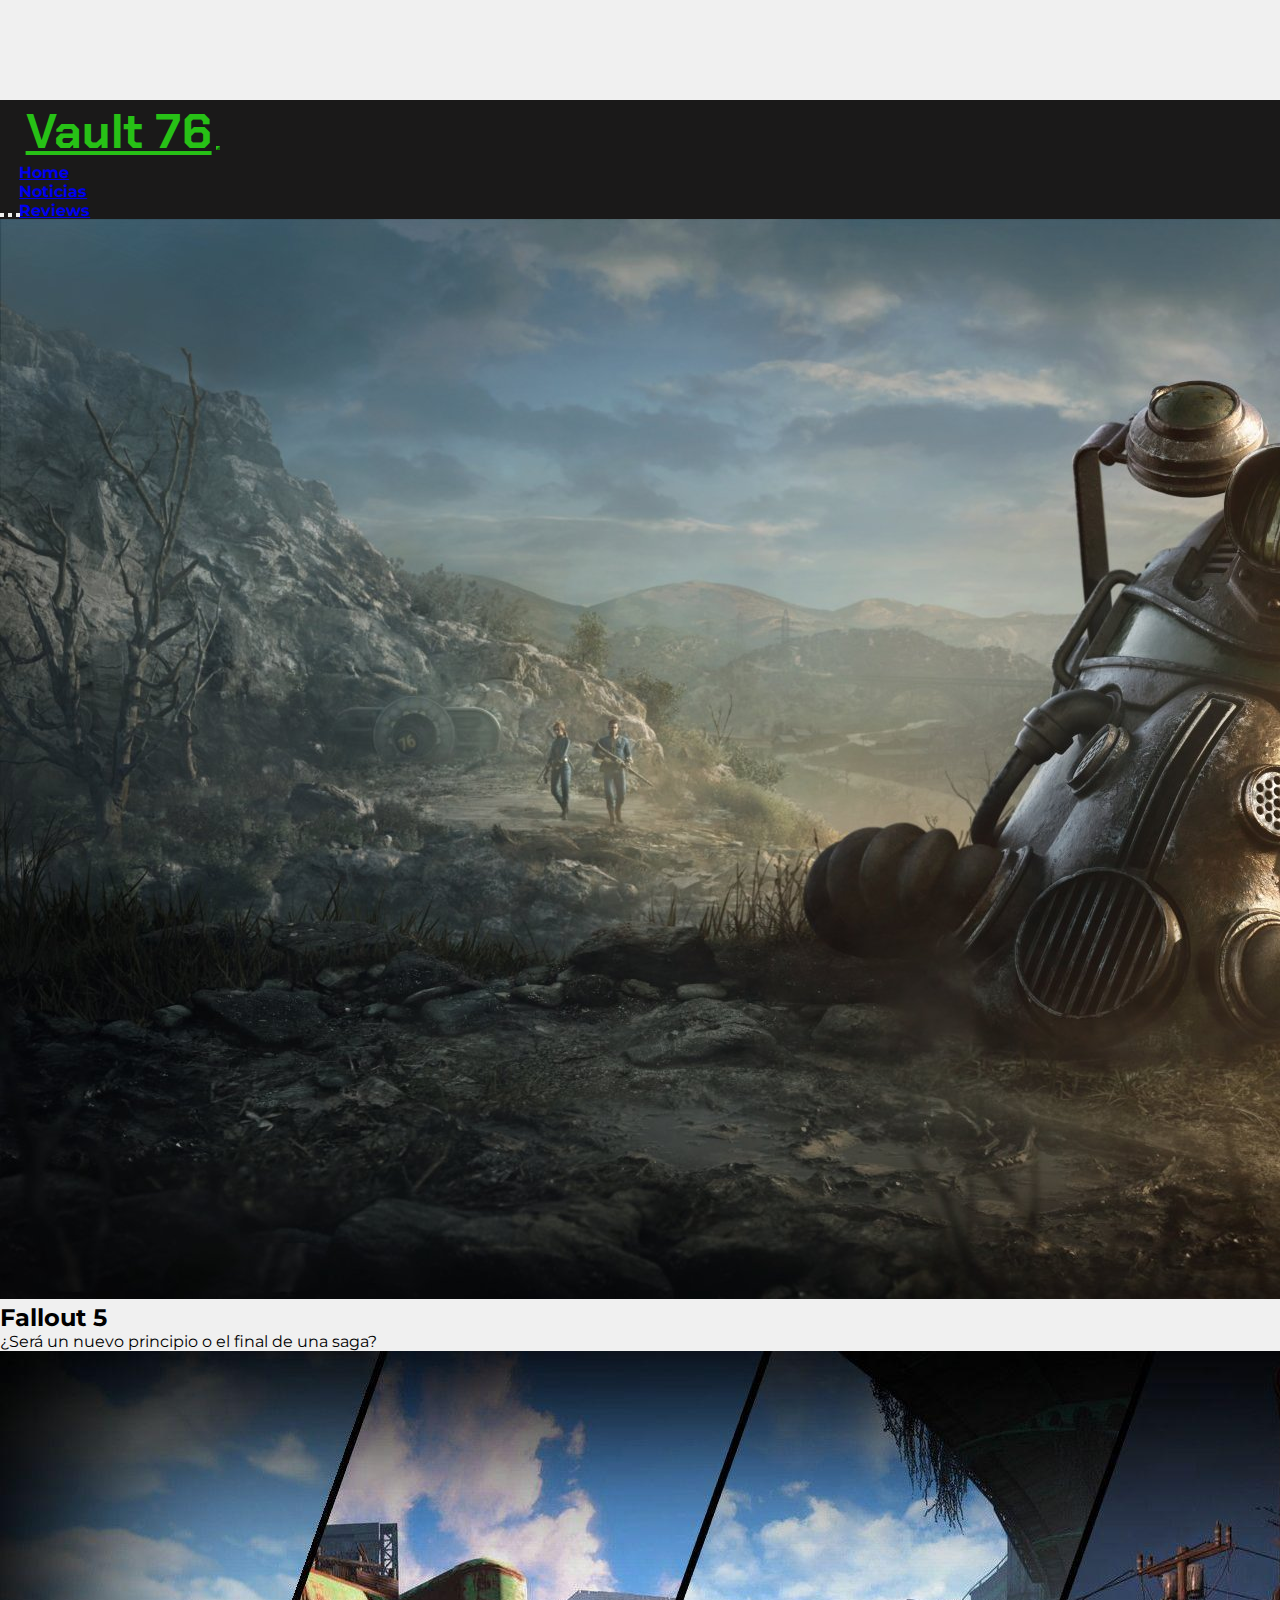
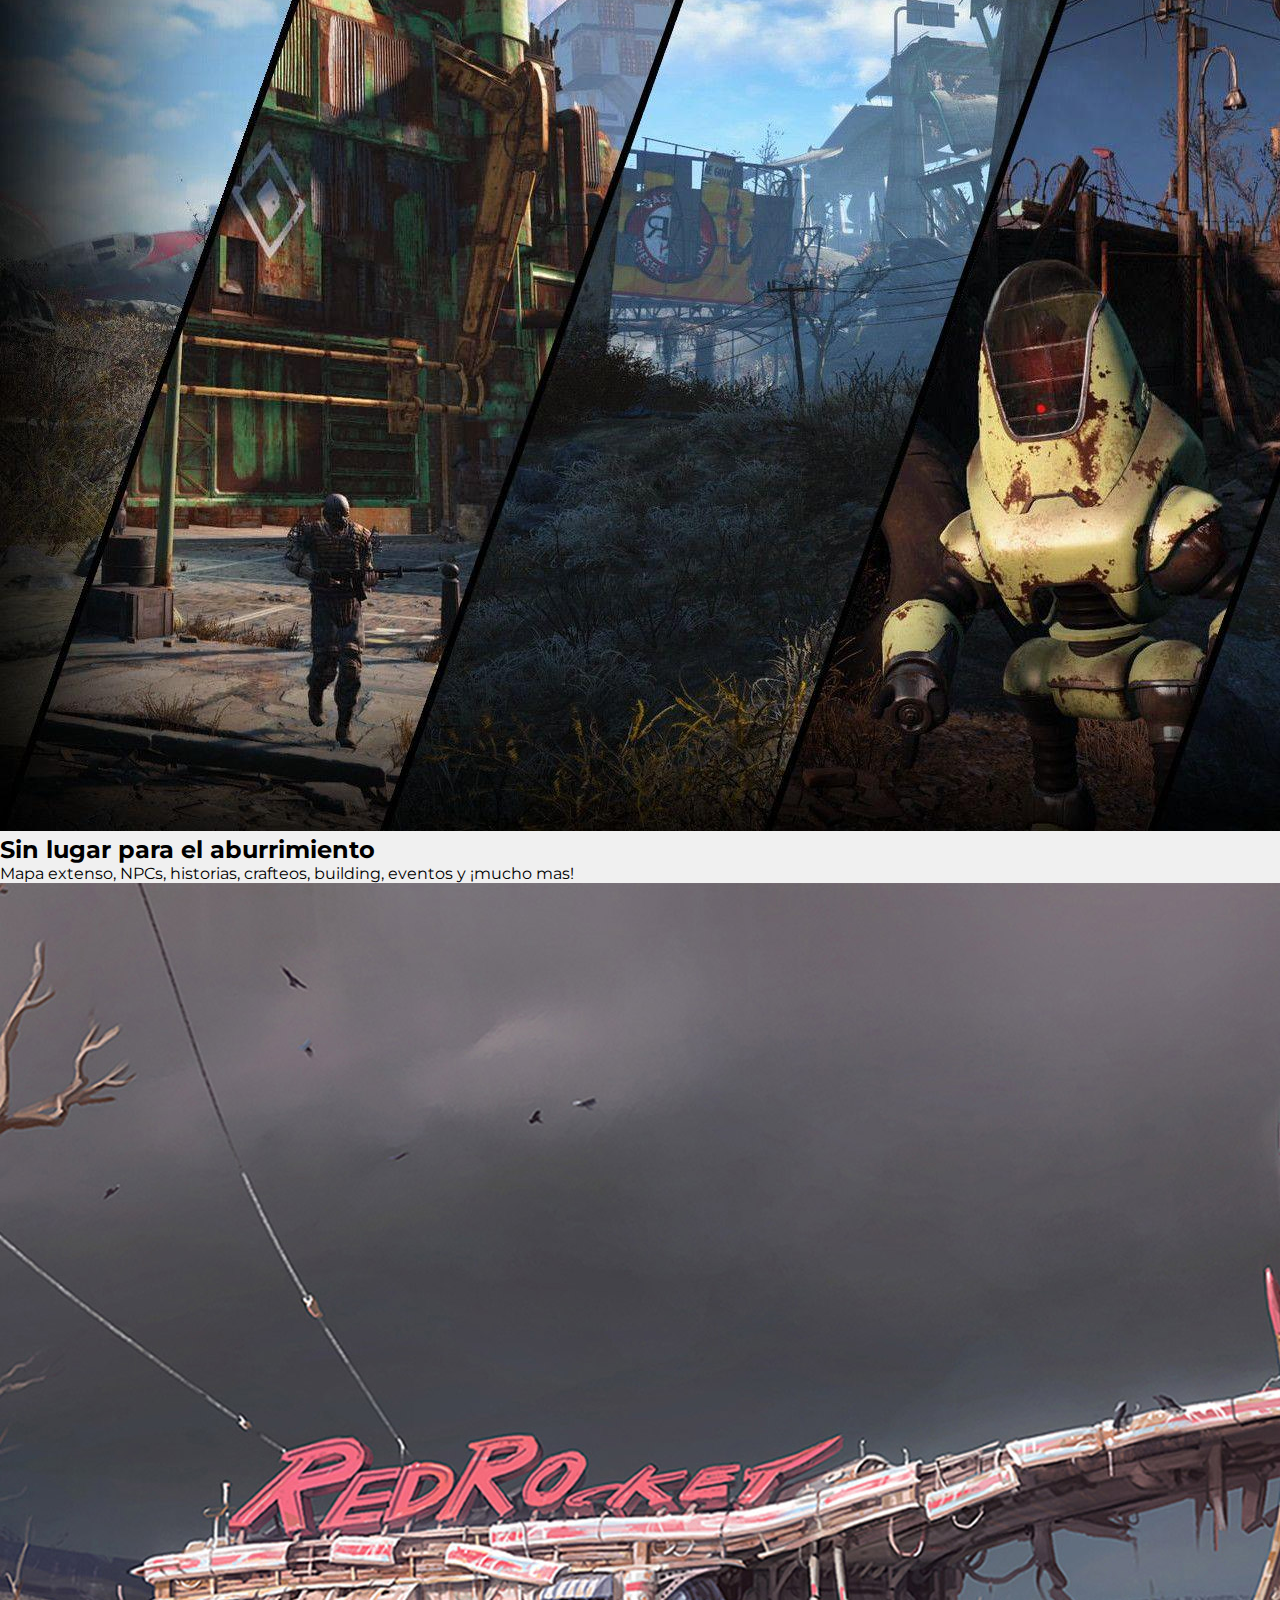
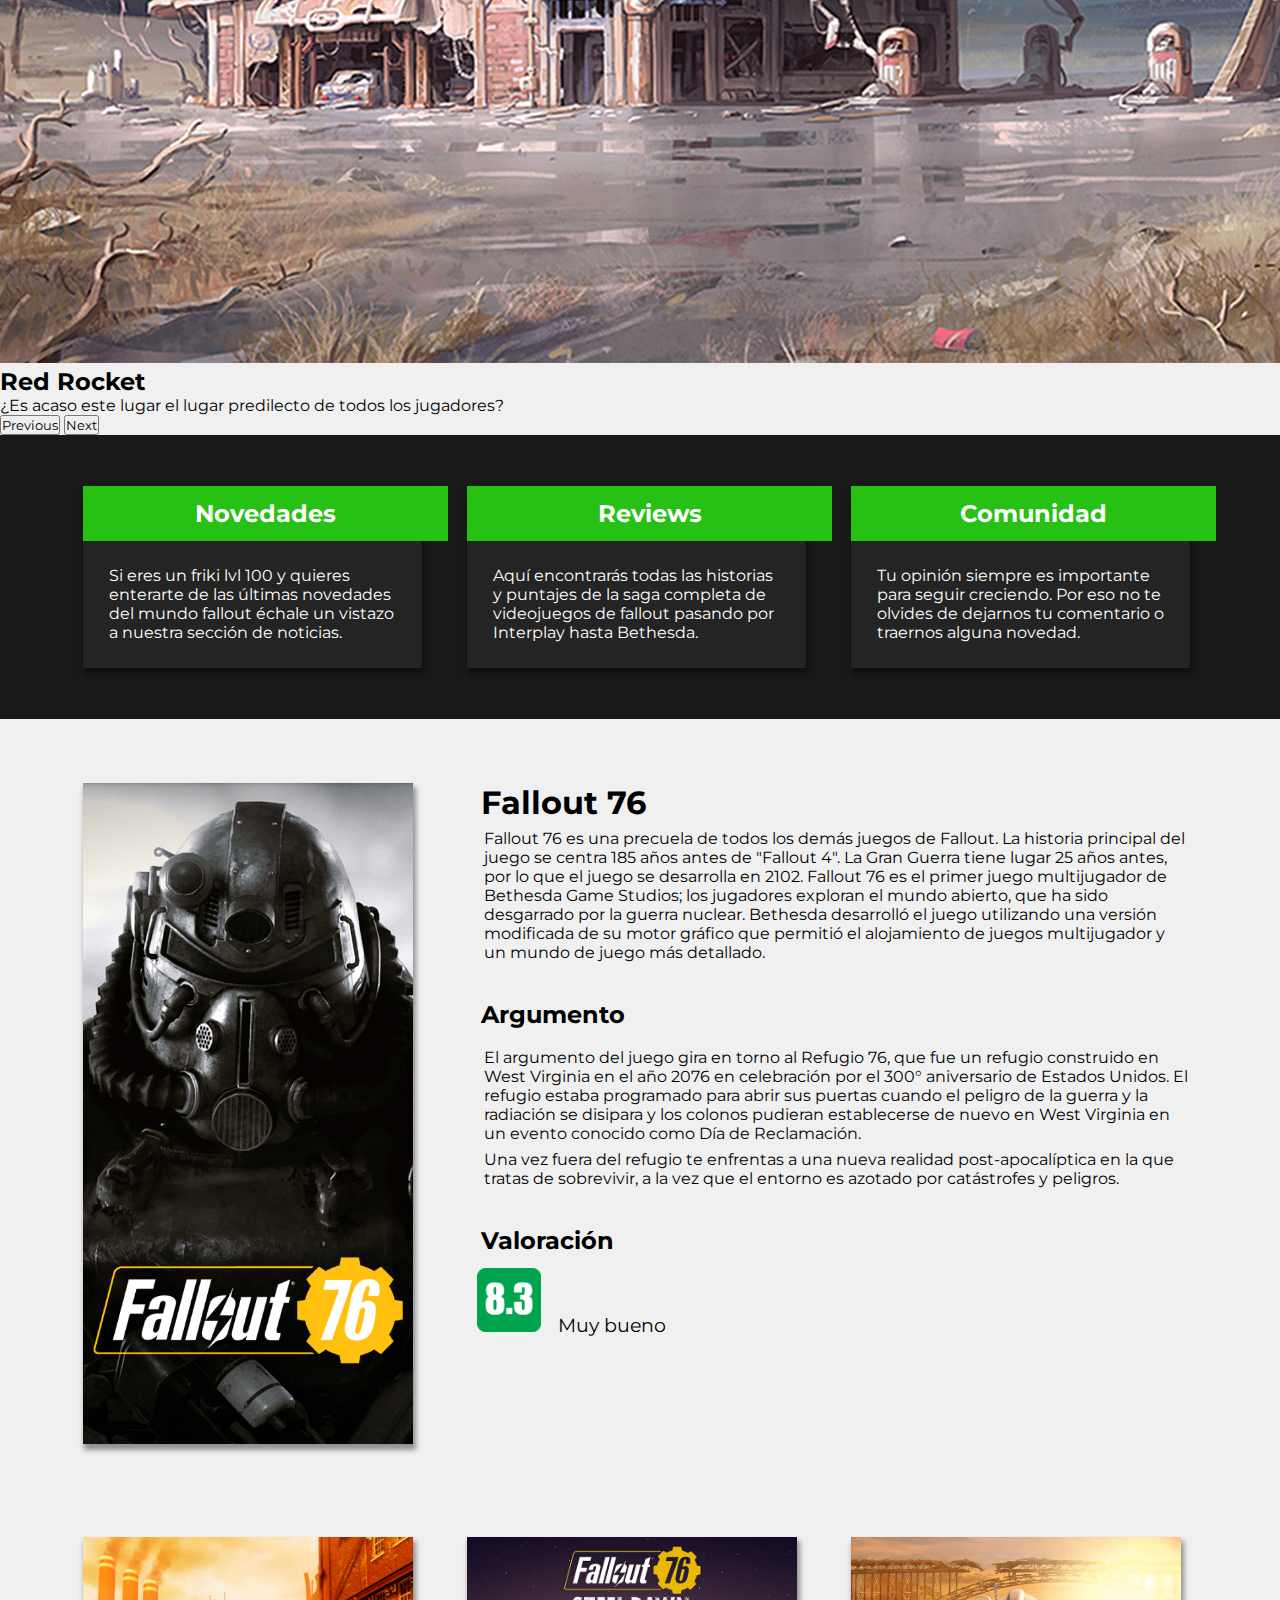
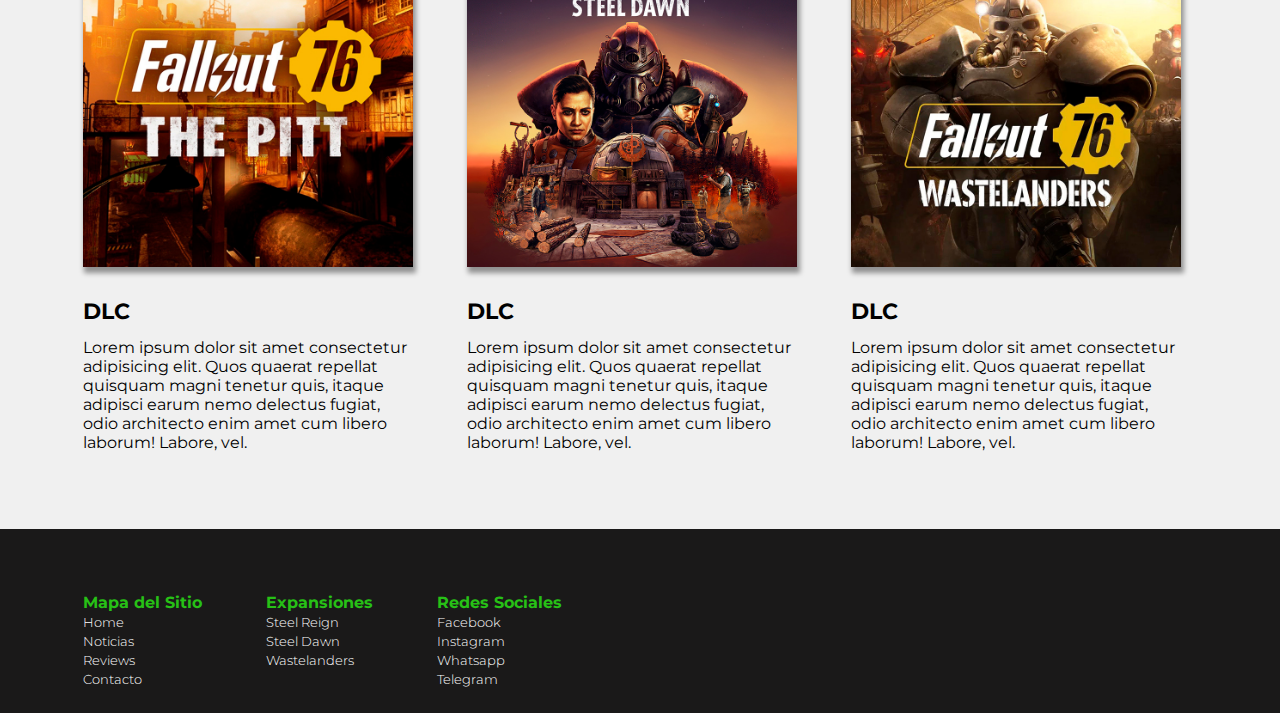
==== index.html @ ebe2f2c0 "Modificacion de hoja de estilos de CSS por SASS" ====
<!DOCTYPE html>
<html lang="en">

<head>
    <meta charset="UTF-8">
    <meta http-equiv="X-UA-Compatible" content="IE=edge">
    <meta name="viewport" content="width=device-width, initial-scale=1.0">
    <!-- Bootstrap -->
    <link href="https://cdn.jsdelivr.net/npm/bootstrap@5.1.3/dist/css/bootstrap.min.css" rel="stylesheet"
        integrity="sha384-1BmE4kWBq78iYhFldvKuhfTAU6auU8tT94WrHftjDbrCEXSU1oBoqyl2QvZ6jIW3" crossorigin="anonymous">
    <!-- Estilos -->
    <link rel="stylesheet" href="css/styles.css">
    <title>Vault 76</title>
</head>

<body>

    <header>

        <!----------------------------------- NAVBAR -------------------------------------->

        <nav class="navbar navbar-expand-lg navbar-light negro fixed-top">
            <div class="container-fluid negro">
                <a class="navbar-brand logo" href="#">Vault 76</a>
                <button class="navbar-toggler boton-hamburguesa" type="button" data-bs-toggle="collapse"
                    data-bs-target="#navbarSupportedContent" aria-controls="navbarSupportedContent"
                    aria-expanded="false" aria-label="Toggle navigation">
                    <span class="navbar-toggler-icon icono-hamburguesa"></span>
                </button>

                <div class="collapse navbar-collapse mb-lg-3 mt-lg-3 justify-content-end " id="navbarSupportedContent">

                    <ul class="navbar-nav mb-2 mb-lg-0 navbar-top">
                        <li class="nav-item">
                            <a class="nav-link active text-white" aria-current="page" href="#">Home</a>
                        </li>
                        <li class="nav-item">
                            <a class="nav-link text-white" href="secciones/noticias.html">Noticias</a>
                        </li>
                        <li class="nav-item">
                            <a class="nav-link text-white" href="secciones/reviews.html">Reviews</a>
                        </li>
                        <li class="nav-item dropdown">
                            <a class="nav-link dropdown-toggle text-white" href="#" id="navbarDropdownMenuLink" role="button" data-bs-toggle="dropdown" aria-expanded="false">
                              Expansiones
                            </a>
                            <ul class="dropdown-menu menu-desplegable navbar-desplegable" aria-labelledby="navbarDropdownMenuLink">
                              <li><a class="dropdown-item" href="secciones/steel-reign.html">Steel Reign</a></li>
                              <li><a class="dropdown-item" href="#">Steel Dawn</a></li>
                              <li><a class="dropdown-item" href="#">Wastelanders</a></li>
                            </ul>
                          </li>
                        <li class="nav-item">
                            <a class="nav-link text-white" href="secciones/contacto.html">Contacto</a>
                        </li>
                    </ul>
                </div>
            </div>

        </nav>

        <!----------------------------------- CAROUSEL -------------------------------------->

        <div id="carouselExampleCaptions" class="carousel slide" data-bs-ride="carousel">
            <div class="carousel-indicators">
                <button type="button" data-bs-target="#carouselExampleCaptions" data-bs-slide-to="0" class="active"
                    aria-current="true" aria-label="Slide 1"></button>
                <button type="button" data-bs-target="#carouselExampleCaptions" data-bs-slide-to="1"
                    aria-label="Slide 2"></button>
                <button type="button" data-bs-target="#carouselExampleCaptions" data-bs-slide-to="2"
                    aria-label="Slide 3"></button>
            </div>
            <div class="carousel-inner">
                <div class="carousel-item active">
                    <img src="imagenes/carousel/fallout.jpg" class="d-block w-100" alt="Casco tirado en el yermo">
                    <div class="carousel-caption d-none d-md-block">
                        <h2>Fallout 5</h2>
                        <p>¿Será un nuevo principio o el final de una saga?</p>
                    </div>
                </div>
                <div class="carousel-item">
                    <img src="imagenes/carousel/fallout2.jpg" class="d-block w-100" alt="Collage de varias imagenes">
                    <div class="carousel-caption d-none d-md-block">
                        <h2>Sin lugar para el aburrimiento</h2>
                        <p>Mapa extenso, NPCs, historias, crafteos, building, eventos y ¡mucho mas!</p>
                    </div>
                </div>
                <div class="carousel-item">
                    <img src="imagenes/carousel/fallout3.jpg" class="d-block w-100" alt="Imagen de la estación Red Rocket">
                    <div class="carousel-caption d-none d-md-block">
                        <h2>Red Rocket</h2>
                        <p>¿Es acaso este lugar el lugar predilecto de todos los jugadores?</p>
                    </div>
                </div>
            </div>
            <button class="carousel-control-prev" type="button" data-bs-target="#carouselExampleCaptions"
                data-bs-slide="prev">
                <span class="carousel-control-prev-icon" aria-hidden="true"></span>
                <span class="visually-hidden">Previous</span>
            </button>
            <button class="carousel-control-next" type="button" data-bs-target="#carouselExampleCaptions"
                data-bs-slide="next">
                <span class="carousel-control-next-icon" aria-hidden="true"></span>
                <span class="visually-hidden">Next</span>
            </button>
        </div>


    </header>



    <main>

        <section class="pastillas">

            <div>
                <h2>Novedades</h2>
                <P>
                    Si eres un friki lvl 100 y quieres enterarte de las últimas novedades del mundo fallout échale un vistazo a nuestra sección de noticias.
                </P>
            </div>
            <div>
                <h2>Reviews</h2>
                <P>
                    Aquí encontrarás todas las historias y puntajes de la saga completa de videojuegos de fallout pasando por Interplay hasta Bethesda.
                </P>
            </div>
            <div>
                <h2>Comunidad</h2>
                <P>
                    Tu opinión siempre es importante para seguir creciendo. Por eso no te olvides de dejarnos tu comentario o traernos alguna novedad.
                </P>
            </div>
            

        </section>

        <section class="descripcion">

            <div>
                <img src="imagenes/index-main/fallout 76.jpg" alt="">
            </div>

            <div>

                <h1>Fallout 76</h1>

                <p>
                    Fallout 76 es una precuela de todos los demás juegos de Fallout. La historia principal del juego se centra 185 años antes de "Fallout 4". La Gran Guerra tiene lugar 25 años antes, por lo que el juego se desarrolla en 2102. Fallout 76 es el primer juego multijugador de Bethesda Game Studios; los jugadores exploran el mundo abierto, que ha sido desgarrado por la guerra nuclear. Bethesda desarrolló el juego utilizando una versión modificada de su motor gráfico que permitió el alojamiento de juegos multijugador y un mundo de juego más detallado.
                </p>

                <h2>Argumento</h2>

                <p>
                    El argumento del juego gira en torno al Refugio 76, que fue un refugio construido en West Virginia en el año 2076 en celebración por el 300° aniversario de Estados Unidos. El refugio estaba programado para abrir sus puertas cuando el peligro de la guerra y la radiación se disipara y los colonos pudieran establecerse de nuevo en West Virginia en un evento conocido como Día de Reclamación.
                  
                </p>

                <p>
                    Una vez fuera del refugio te enfrentas a una nueva realidad post-apocalíptica en la que tratas de sobrevivir, a la vez que el entorno es azotado por catástrofes y peligros.
                </p>

                <h2>Valoración</h2>
                
                <img id="valoracion" src="imagenes/valoraciones/valoracion-fallout76.png" alt=""> 
                <span class="valoracion-txt">Muy bueno</span>
            </div>
            
        </section>

        <section class="grid">

            <div>

                <img src="imagenes/index-main/dlcs/the-pitt.jpg" alt="">

                <h2>DLC</h2>

                <p>
                    Lorem ipsum dolor sit amet consectetur adipisicing elit. Quos quaerat repellat quisquam magni tenetur quis, itaque adipisci earum nemo delectus fugiat, odio architecto enim amet cum libero laborum! Labore, vel.
                </p>

            </div>

            <div>

                <img src="imagenes/index-main/dlcs/steel-dawn.jpg" alt="">
                
                <h2>DLC</h2>

                <p>
                    Lorem ipsum dolor sit amet consectetur adipisicing elit. Quos quaerat repellat quisquam magni tenetur quis, itaque adipisci earum nemo delectus fugiat, odio architecto enim amet cum libero laborum! Labore, vel.
                </p>

            </div>

            <div>

                <img src="imagenes/index-main//dlcs/wastelanders.jpg" alt="">
                
                <h2>DLC</h2>

                <p>
                    Lorem ipsum dolor sit amet consectetur adipisicing elit. Quos quaerat repellat quisquam magni tenetur quis, itaque adipisci earum nemo delectus fugiat, odio architecto enim amet cum libero laborum! Labore, vel.
                </p>

            </div>

        </section>

    </main>

    <footer>

        <section class="mapaDelSitio">
            <h2>Mapa del Sitio</h2>
            <ul>
                <li>
                    <a href="#">Home</a>
                </li>
                <li>
                    <a href="secciones/noticias.html">Noticias</a>
                </li>
                <li>
                    <a href="secciones/reviews.html">Reviews</a>
                </li>
                <li>
                    <a href="secciones/contacto.html">Contacto</a>
                </li>
            </ul>
        </section>

        <section class="expansiones_footer">

            <h2>
                Expansiones
            </h2>
            
            <ul>
                <li>
                    <a href="secciones/steel-reign.html">Steel Reign</a>
                </li>
                <li>
                    <a href="secciones/steel-dawn.html">Steel Dawn</a>
                </li>
                <li>
                    <a href="secciones/wastelanders.html">Wastelanders</a>
                </li>
            </ul>
        </section>


        <section class="redesSociales">
            <h2>Redes Sociales</h2>
            <ul>
                <li>
                    <a href="https://www.facebook.com">Facebook</a>
                </li>
                <li>
                    <a href="https://www.instagram.com">Instagram</a>
                </li>
                <li>
                    <a href="https://web.whatsapp.com/">Whatsapp</a>
                </li>
                <li>
                    <a href="https://web.telegram.org/">Telegram</a>
                </li>
            </ul>
        </section>

    </footer>

    <!-- Bundle - Bootstrap -->

    <script src="https://cdn.jsdelivr.net/npm/bootstrap@5.1.3/dist/js/bootstrap.bundle.min.js"
        integrity="sha384-ka7Sk0Gln4gmtz2MlQnikT1wXgYsOg+OMhuP+IlRH9sENBO0LRn5q+8nbTov4+1p" crossorigin="anonymous">
    </script>

</body>

</html>
---- css/styles.css ----
/****************************************** VARIABLES ******************************************/ /**************************************** TIPOGRAFIA ****************************************/
@import url("https://fonts.googleapis.com/css2?family=Chakra+Petch:wght@300;400;500;600;700&family=Montserrat:ital,wght@0,100;0,200;0,300;0,400;0,500;0,600;0,700;1,100;1,200;1,300;1,400;1,500&display=swap");
/**************************************** AJUSTES GENERALES ****************************************/
* {
  margin: 0;
  padding: 0;
  font-family: "Montserrat", sans-serif;
}

body {
  background-color: rgb(240, 240, 240);
}

.negro {
  background-color: rgb(26, 25, 25);
}

/********************************************* NAV BAR *********************************************/
.navbar {
  height: 100px;
}

header {
  margin-top: 100px;
}

.navbar-top {
  margin-right: 3vw;
}
.navbar-top a {
  margin-left: 1.5vw;
  font-weight: bold;
}
.navbar-top a:hover {
  color: #27c116 !important;
  border-bottom: 1px solid white;
}

.navbar-desplegable {
  background-color: rgb(26, 25, 25);
  border: none;
}
@media (min-width: 769px) {
  .navbar-desplegable {
    margin-left: 1.5vw;
    padding-right: 3vw;
  }
}
.navbar-desplegable a {
  color: white;
}
.navbar-desplegable a:hover {
  background-color: rgb(26, 25, 25);
}

/********************************************** LOGO **********************************************/
.logo {
  font-size: 3rem;
  color: #27c116 !important;
  font-family: "Chakra Petch", sans-serif;
  font-weight: bold;
  margin-left: 2vw;
}
@media (max-width: 768px) {
  .logo {
    margin-left: 0;
  }
}
@media (min-width: 769px) {
  .logo {
    margin-left: 2vw;
  }
}

/**************************************** MENU HAMBURGUESA ****************************************/
.boton-hamburguesa {
  border-color: #27c116 !important;
}
.boton-hamburguesa:focus {
  box-shadow: none;
  border-color: #27c116;
}

.icono-hamburguesa {
  background-image: url(../imagenes/iconos/drawer.svg) !important;
}

/********************************************* BANNER *********************************************/
.banner img {
  width: 100%;
}
@media (max-width: 768px) {
  .banner img {
    height: 100%;
  }
}

/******************************************* ENCABEZADOS *******************************************/
.titulo {
  display: flex;
  color: rgb(58, 56, 56);
  padding-top: 5vh;
  padding-bottom: 1vw;
}
@media (max-width: 768px) {
  .titulo {
    justify-content: center;
    border-bottom: 1px solid rgb(58, 56, 56);
    margin: 10vw 7vw 5vw 6.5vw;
  }
}
@media (min-width: 769px) {
  .titulo {
    border-bottom: 2px solid rgb(58, 56, 56);
    margin: 5vw 7vw 0 6.5vw;
  }
}

/****************************************** PASTILLAS ******************************************/
.pastillas {
  display: grid;
  background-color: rgb(26, 25, 25);
}
@media (max-width: 768px) {
  .pastillas {
    grid-template-columns: 1fr;
    grid-template-rows: 1fr;
    padding-bottom: 5vw;
    padding-top: 5vw;
  }
}
@media (min-width: 769px) {
  .pastillas {
    grid-template-columns: 1fr 1fr 1fr;
    grid-template-rows: 1fr;
    padding: 0 5vw;
  }
}
@media (max-width: 768px) {
  .pastillas div {
    margin: 4vw 7vw 4vw 7vw;
  }
}
@media (min-width: 769px) {
  .pastillas div {
    margin: 4vw 2vw 4vw 1.5vw;
    box-shadow: 2px 5px 5px 1px rgba(0, 0, 0, 0.4);
  }
}
.pastillas div h2 {
  background-color: #27c116;
  width: 100%;
  text-align: center;
  color: white;
  padding: 1vw;
  margin: 0;
}
.pastillas div p {
  background-color: rgb(37, 36, 36);
  color: white;
  margin: 0;
}
@media (max-width: 768px) {
  .pastillas div p {
    padding: 4vw 7vw;
  }
}
@media (min-width: 769px) {
  .pastillas div p {
    padding: 2vw;
  }
}

/******************************************* DESCRIPCION *******************************************/
.descripcion {
  display: flex;
}
@media (max-width: 768px) {
  .descripcion {
    flex-direction: column;
    margin: 5vw 7vw 10vw 7vw;
  }
  .descripcion img {
    width: 100%;
    box-shadow: 2px 5px 5px 1px rgba(0, 0, 0, 0.4);
  }
  .descripcion p {
    padding-top: 0.5vw;
    margin: 0;
  }
  .descripcion h1 {
    padding-top: 5vw;
    margin: 5vw 0;
    text-align: center;
    font-weight: bold;
  }
  .descripcion h2 {
    font-size: 1.5rem;
    margin-top: 5vw;
    margin-bottom: 5vw;
  }
}
@media (min-width: 769px) {
  .descripcion {
    flex-direction: row;
    margin: 5vw 7vw 7vw 6.5vw;
  }
  .descripcion img {
    width: 25.8vw;
    box-shadow: 2px 5px 5px 1px rgba(0, 0, 0, 0.4);
  }
  .descripcion p {
    padding-top: 0.5vw;
    padding-left: 5.5vw;
  }
  .descripcion h1 {
    padding-left: 5.3vw;
  }
  .descripcion h2 {
    padding-left: 5.3vw;
    font-size: 1.5rem;
    margin-top: 3vw;
    margin-bottom: 1vw;
  }
}

/******************************************* VALORACIONES *******************************************/
#valoracion {
  box-shadow: none;
}
@media (max-width: 768px) {
  #valoracion {
    padding-top: 0.5vw;
    width: 10vw;
  }
}
@media (min-width: 769px) {
  #valoracion {
    width: 5vw;
    margin-left: 5vw;
  }
}

.valoracion-txt {
  margin-left: 1vw;
  font-size: 1.2rem;
}

/****************************************** GRILLAS ******************************************/
.grid {
  display: grid;
  grid-auto-rows: auto;
}
@media (max-width: 768px) {
  .grid {
    grid-template-columns: 1fr;
    margin: 0 5.5vw;
  }
  .grid img {
    width: 25.8vw;
  }
  .grid p {
    width: 25.8vw;
  }
  .grid div img {
    width: 100%;
    margin: 5vw 0;
    box-shadow: 2px 5px 5px 1px rgba(0, 0, 0, 0.4);
  }
  .grid div h2 {
    font-weight: bold;
    margin: 5vw 0;
  }
  .grid div h3 {
    margin: 8vw 0 3vw 0;
    font-size: 0.8rem;
    font-weight: bold;
  }
  .grid div h3 span {
    font-weight: normal;
    margin-left: 0.4vw;
  }
  .grid div p {
    width: 100%;
    margin-bottom: 5vw;
  }
}
@media (min-width: 769px) {
  .grid {
    grid-template-columns: 1fr 1fr 1fr;
    padding: 0 5vw;
    margin-top: 5vw;
  }
  .grid div {
    margin: 0 2vw 0 1.5vw;
  }
  .grid div img {
    box-shadow: 2px 5px 5px 1px rgba(0, 0, 0, 0.4);
    transition: all 1s;
    width: 25.8vw;
  }
  .grid div img:hover {
    transform: scale(1.1, 1.1);
  }
  .grid div h2 {
    margin-top: 2vw;
    font-size: 1.4rem;
    font-weight: bold;
    padding-right: 3.1vw;
  }
  .grid div h3 {
    margin-top: 1vw;
    font-size: 0.8rem;
    font-weight: bold;
  }
  .grid div h3 span {
    font-weight: normal;
    margin-left: 0.4vw;
  }
  .grid div p {
    padding: 1vw 0;
    width: 25.8vw;
  }
}

/**************************************** SECCION - EXPANSIONES ****************************************/
.steel-reign-1, .steel-reign-2, .steel-reign-3,
.steel-dawn-1, .steel-dawn-2, .steel-dawn-3,
.wastelanders-1, .wastelanders-2, .wastelanders-3 {
  display: flex;
  flex-direction: column;
  justify-content: center;
  background-size: cover;
  width: 100%;
  height: 40vw;
}
@media (max-width: 768px) {
  .steel-reign-1 h2, .steel-reign-2 h2, .steel-reign-3 h2,
.steel-dawn-1 h2, .steel-dawn-2 h2, .steel-dawn-3 h2,
.wastelanders-1 h2, .wastelanders-2 h2, .wastelanders-3 h2 {
    padding: 3vw 7vw 3vw 6.5vw;
    margin-bottom: 0;
    font-size: 1rem;
    font-weight: bold;
    box-shadow: none;
    color: white;
  }
  .steel-reign-1 p, .steel-reign-2 p, .steel-reign-3 p,
.steel-dawn-1 p, .steel-dawn-2 p, .steel-dawn-3 p,
.wastelanders-1 p, .wastelanders-2 p, .wastelanders-3 p {
    font-weight: bold;
    padding: 2vw 7vw 5vw 6.5vw;
    margin-bottom: 0;
    font-size: 0.7rem;
    color: white;
  }
}
@media (min-width: 769px) {
  .steel-reign-1 h2, .steel-reign-2 h2, .steel-reign-3 h2,
.steel-dawn-1 h2, .steel-dawn-2 h2, .steel-dawn-3 h2,
.wastelanders-1 h2, .wastelanders-2 h2, .wastelanders-3 h2 {
    background-color: #27c116;
    padding: 1vw 2vw;
    margin: 0;
    font-size: 1.5rem;
    box-shadow: 2px 5px 5px 1px rgba(0, 0, 0, 0.4);
    width: 35vw;
    color: white;
    align-self: flex-end;
    margin-right: 7vw;
  }
  .steel-reign-1 p, .steel-reign-2 p, .steel-reign-3 p,
.steel-dawn-1 p, .steel-dawn-2 p, .steel-dawn-3 p,
.wastelanders-1 p, .wastelanders-2 p, .wastelanders-3 p {
    padding: 2vw;
    background-color: rgb(37, 36, 36);
    box-shadow: 2px 5px 5px 1px rgba(0, 0, 0, 0.4);
    width: 35vw;
    color: white;
    align-self: flex-end;
    margin-right: 7vw;
  }
}

@media (min-width: 769px) {
  .steel-reign-2 h2, .steel-reign-2 p, .steel-dawn-2 h2, .steel-dawn-2 p, .wastelanders-2 h2, .wastelanders-2 p {
    align-self: flex-start;
    margin-left: 7vw;
  }
}

/**************************************** IMAGENES ****************************************/
/* STEEL REIGN */
.steel-reign-1 {
  background-image: url(../imagenes/expansiones/steel-reign/banner1.jpg);
}

.steel-reign-2 {
  background-image: url(../imagenes/expansiones/steel-reign/banner2.jpg);
}

.steel-reign-3 {
  background-image: url(../imagenes/expansiones/steel-reign/banner3.jpg);
}

/* STEEL DAWN */
.steel-dawn-1 {
  background-image: url(../imagenes/expansiones/steel-dawn/banner1.jpg);
  height: 50vw;
}

.steel-dawn-2 {
  background-image: url(../imagenes/expansiones/steel-dawn/banner2.jpg);
  height: 50vw;
}

.steel-dawn-3 {
  background-image: url(../imagenes/expansiones/steel-dawn/banner3.jpg);
  height: 50vw;
}

/* WASTELANDERS */
.wastelanders-1 {
  background-image: url(../imagenes/expansiones/wastelanders/banner1.jpg);
}

.wastelanders-2 {
  background-image: url(../imagenes/expansiones/wastelanders/banner2.jpg);
}

.wastelanders-3 {
  background-image: url(../imagenes/expansiones/wastelanders/banner3.jpg);
}

/************************************** DESCRIPCION - DLC **************************************/
.descripcion-dlc {
  display: flex;
  flex-wrap: wrap;
  color: white;
  background-color: rgb(26, 25, 25);
}
@media (max-width: 768px) {
  .descripcion-dlc {
    padding: 10vw 7vw 3vw 6.5vw;
  }
}
@media (min-width: 769px) {
  .descripcion-dlc {
    padding: 3vw 7vw 3vw 6.5vw;
  }
}
.descripcion-dlc h1 {
  width: 100vw;
  text-align: center;
  color: #27c116;
}
@media (max-width: 768px) {
  .descripcion-dlc h1 {
    padding-bottom: 5vw;
  }
}
@media (min-width: 769px) {
  .descripcion-dlc h1 {
    padding-bottom: 3vw;
  }
}
.descripcion-dlc h2 {
  font-weight: bold;
  font-size: 1rem;
}

/**************************************** SECCION CONTACTO ****************************************/
.contacto {
  display: flex;
}
@media (max-width: 768px) {
  .contacto {
    flex-direction: column;
    margin: 0 5.5vw;
  }
}
@media (min-width: 769px) {
  .contacto {
    flex-direction: row;
    margin: 0 7vw 0 6.5vw;
  }
}

.mapa {
  margin-top: 3vw;
}
@media (max-width: 768px) {
  .mapa iframe {
    width: 100%;
    height: 100vw;
    margin: 3vw 0;
  }
}
@media (min-width: 769px) {
  .mapa iframe {
    width: 40vw;
    height: 40vw;
    margin-left: 5vw;
  }
}

.formulario {
  display: flex;
  flex-direction: column;
}
@media (min-width: 769px) {
  .formulario h1 {
    margin-bottom: 2vw;
  }
  .formulario div {
    width: 40vw;
  }
}
.formulario label {
  margin-top: 3vw;
  font-weight: bold;
}

/******************************************* FOOTER *******************************************/
footer {
  margin-top: 5vw;
  padding-top: 2vw;
  padding-bottom: 2vw;
  background-color: rgb(26, 25, 25);
  display: flex;
}
@media (max-width: 768px) {
  footer {
    flex-direction: column;
  }
}
@media (min-width: 769px) {
  footer {
    flex-direction: row;
  }
}
footer h2 {
  color: #27c116;
  font-size: 1rem;
  font-weight: bold;
  padding-top: 3vw;
  margin-left: 5vw;
}
footer ul {
  padding-left: 5vw;
}
footer ul li {
  list-style-type: none;
}
footer a {
  color: white;
  text-decoration: none;
  font-weight: 300;
  font-size: 0.8rem;
}
footer a:hover {
  color: #27c116;
}

/**************************************** REDES SOCIALES ****************************************/
.redesSociales {
  margin-left: 5vw;
}
.redesSociales h2 {
  margin-left: 0;
}
.redesSociales ul {
  padding-left: 0;
}

@media (min-width: 769px) {
  .mapaDelSitio {
    margin-left: 1.5vw;
  }
}/*# sourceMappingURL=styles.css.map */
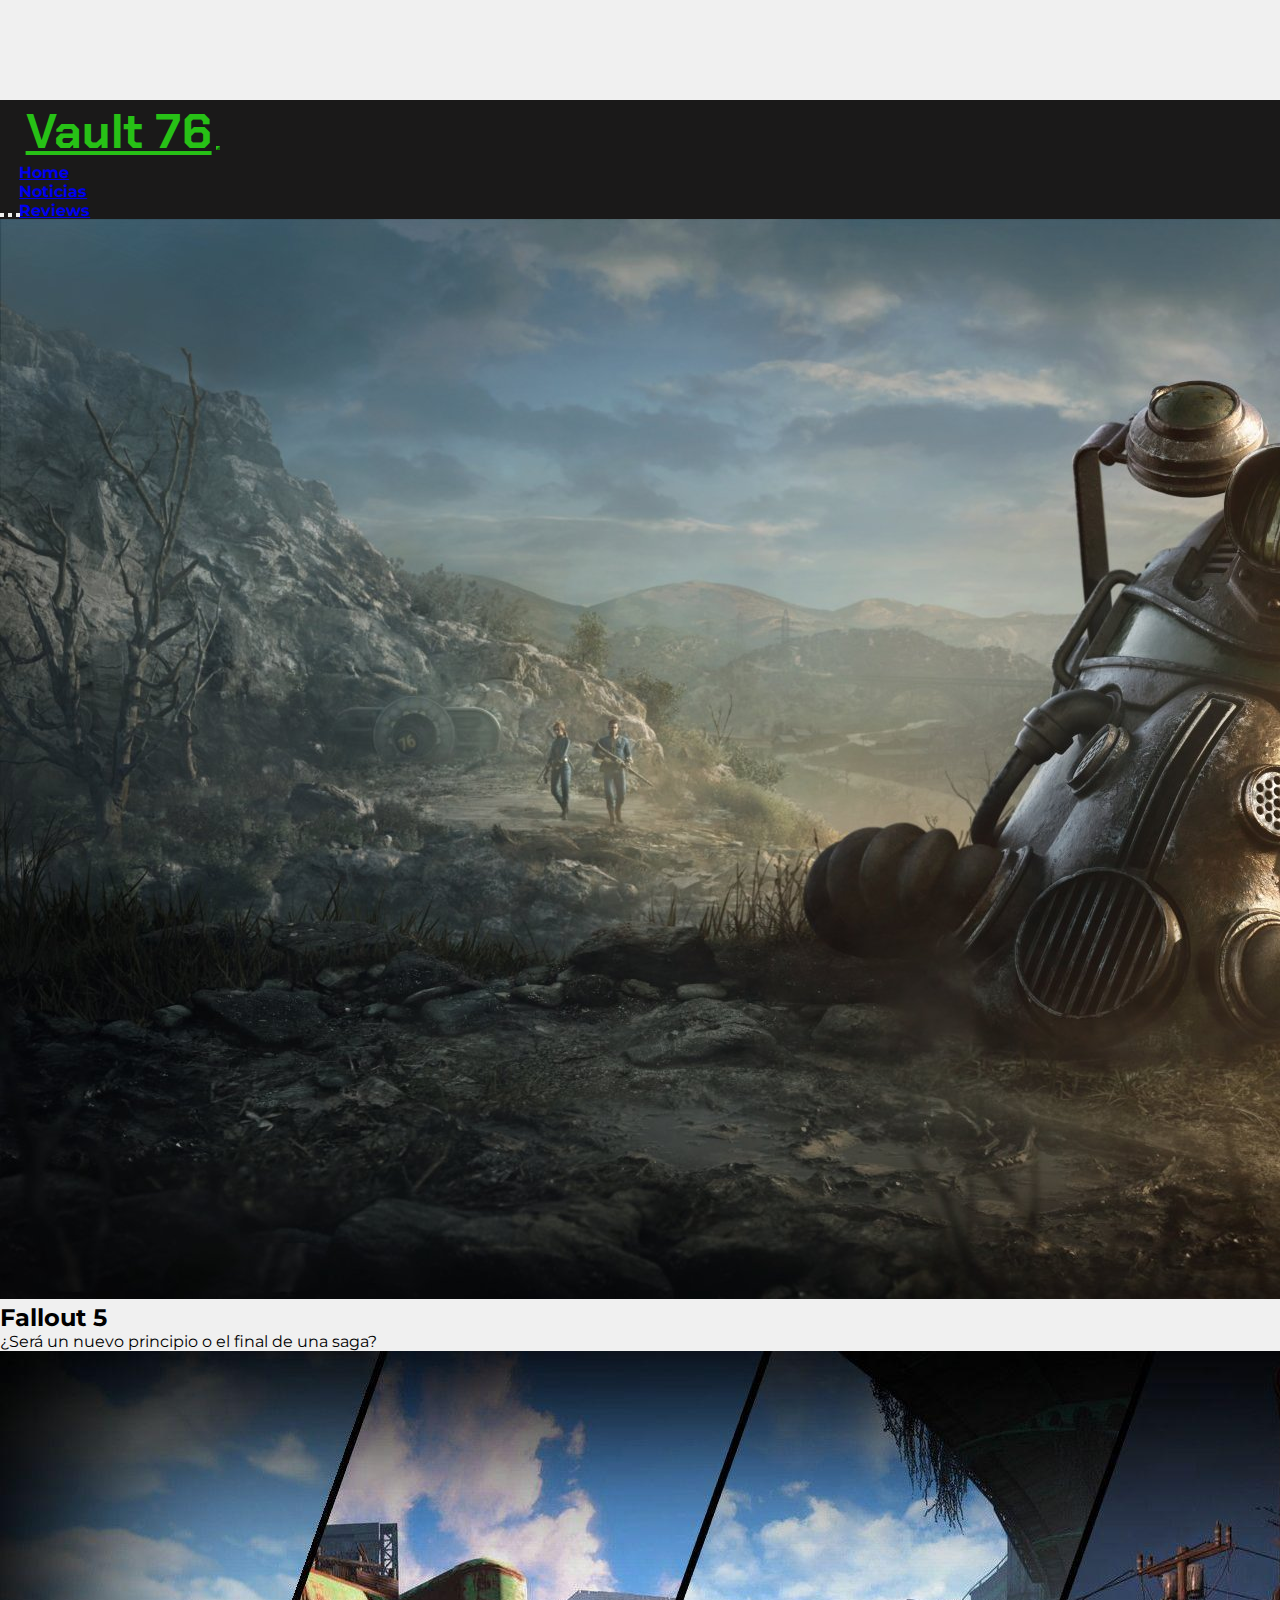
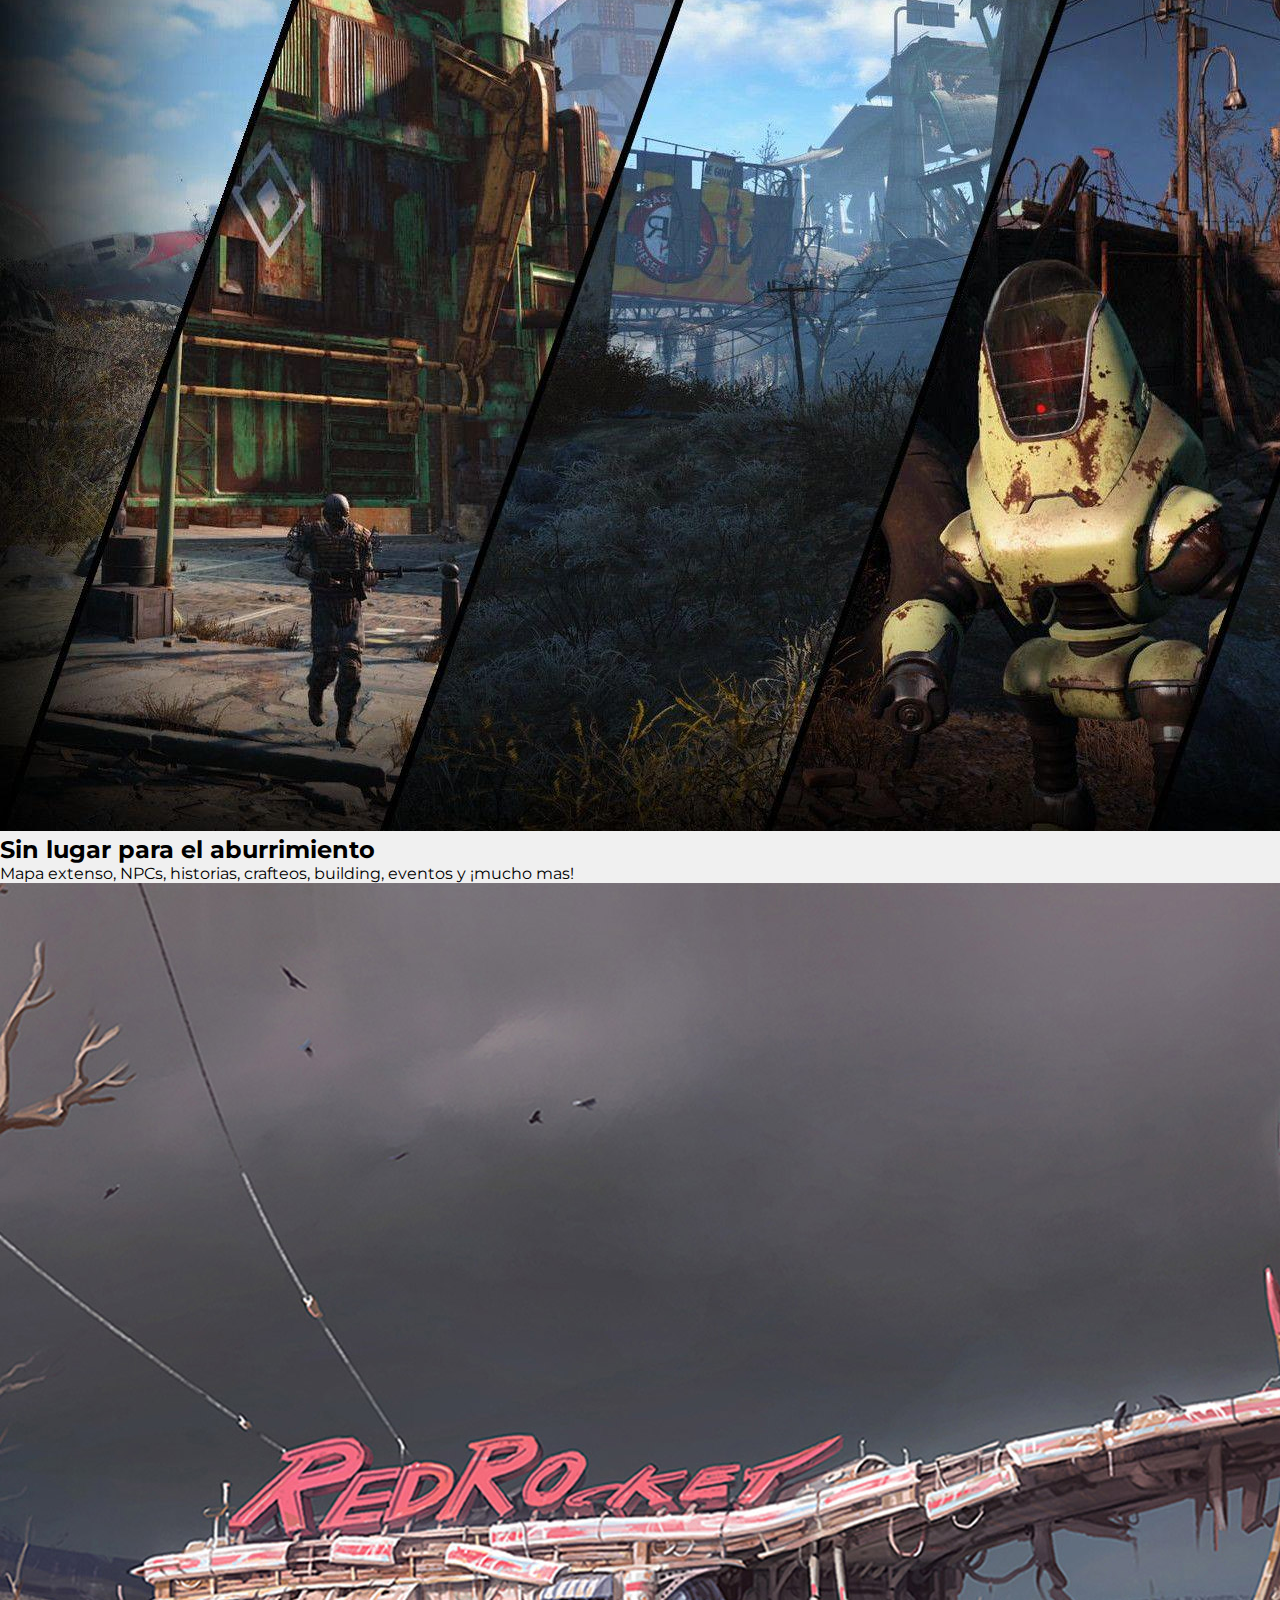
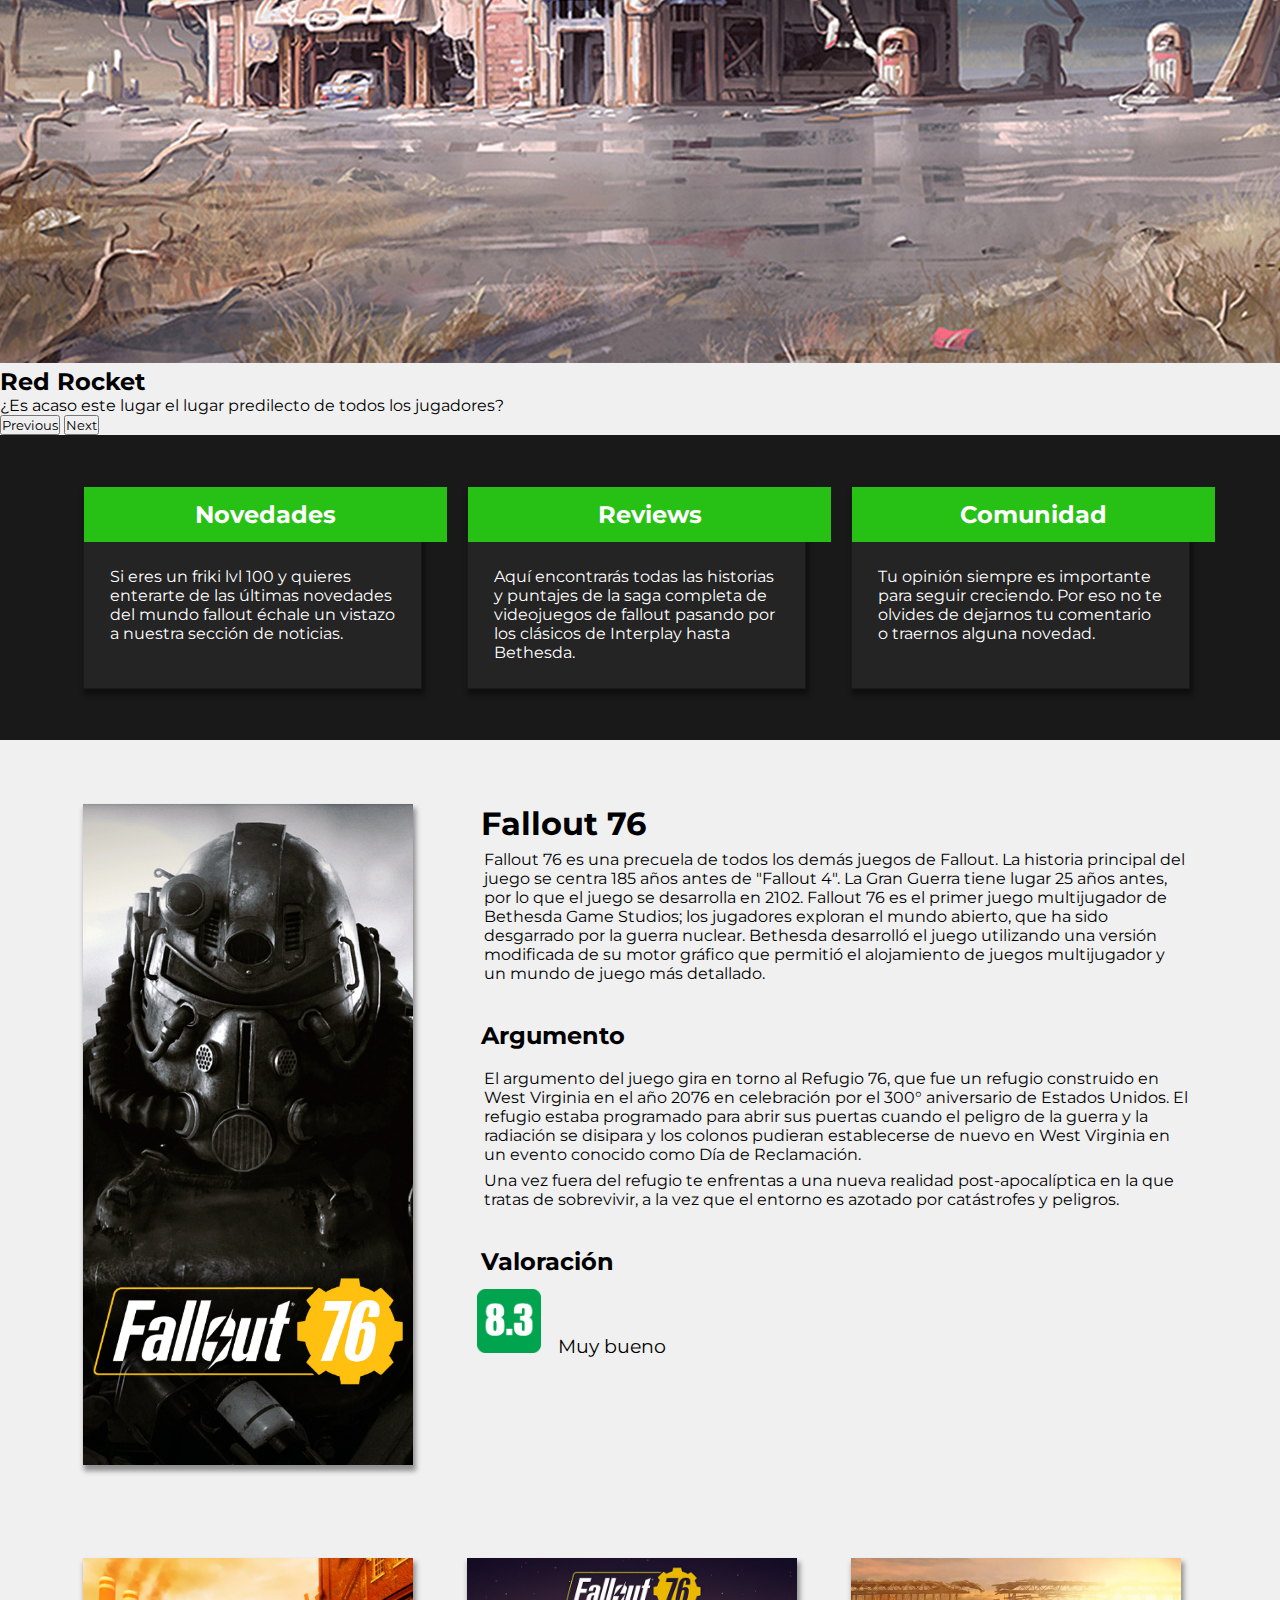
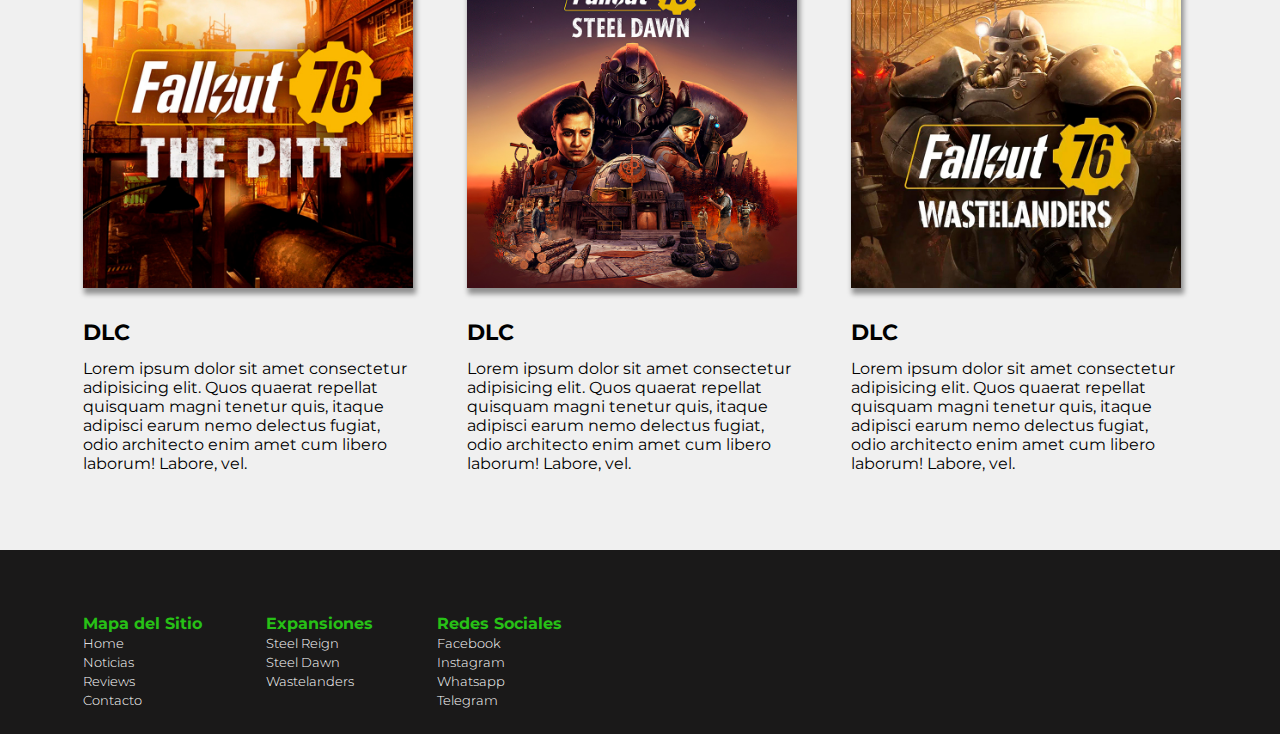
==== commit 2127efa1: "Se agregaron las operaciones de expand y mixin" ====
--- a/index.html
+++ b/index.html
@@ -123,7 +123,7 @@
             <div>
                 <h2>Reviews</h2>
                 <P>
-                    Aquí encontrarás todas las historias y puntajes de la saga completa de videojuegos de fallout pasando por Interplay hasta Bethesda.
+                    Aquí encontrarás todas las historias y puntajes de la saga completa de videojuegos de fallout pasando por los clásicos de Interplay hasta Bethesda.
                 </P>
             </div>
             <div>
--- a/css/styles.css
+++ b/css/styles.css
@@ -1,6 +1,11 @@
-/****************************************** VARIABLES ******************************************/ /**************************************** TIPOGRAFIA ****************************************/
+/****************************************** VARIABLES ******************************************/
 @import url("https://fonts.googleapis.com/css2?family=Chakra+Petch:wght@300;400;500;600;700&family=Montserrat:ital,wght@0,100;0,200;0,300;0,400;0,500;0,600;0,700;1,100;1,200;1,300;1,400;1,500&display=swap");
-/**************************************** AJUSTES GENERALES ****************************************/
+.color_pastillas, .pastillas div {
+  background-color: rgb(37, 36, 36);
+  border: 1px solid rgb(26, 25, 25);
+}
+
+/**************************************** TIPOGRAFIA ****************************************/ /**************************************** AJUSTES GENERALES ****************************************/
 * {
   margin: 0;
   padding: 0;
@@ -156,7 +161,6 @@
   margin: 0;
 }
 .pastillas div p {
-  background-color: rgb(37, 36, 36);
   color: white;
   margin: 0;
 }
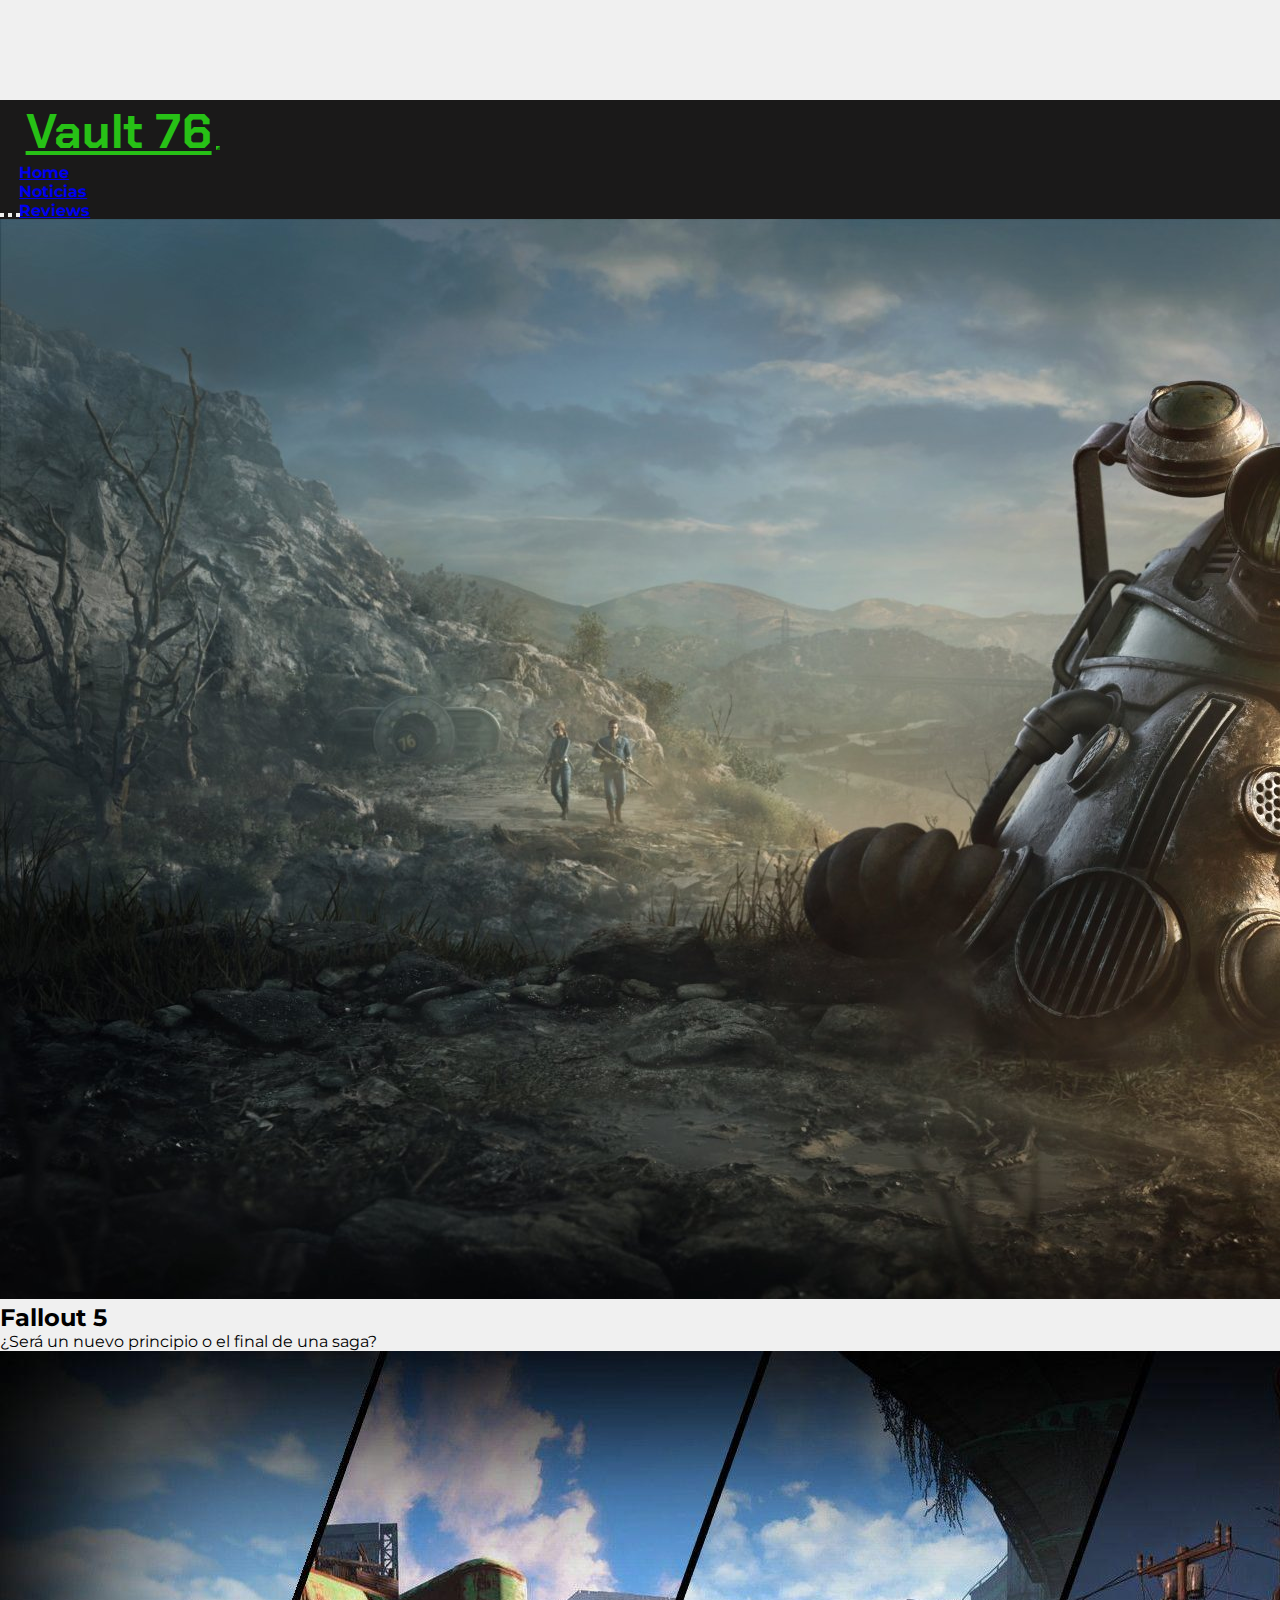
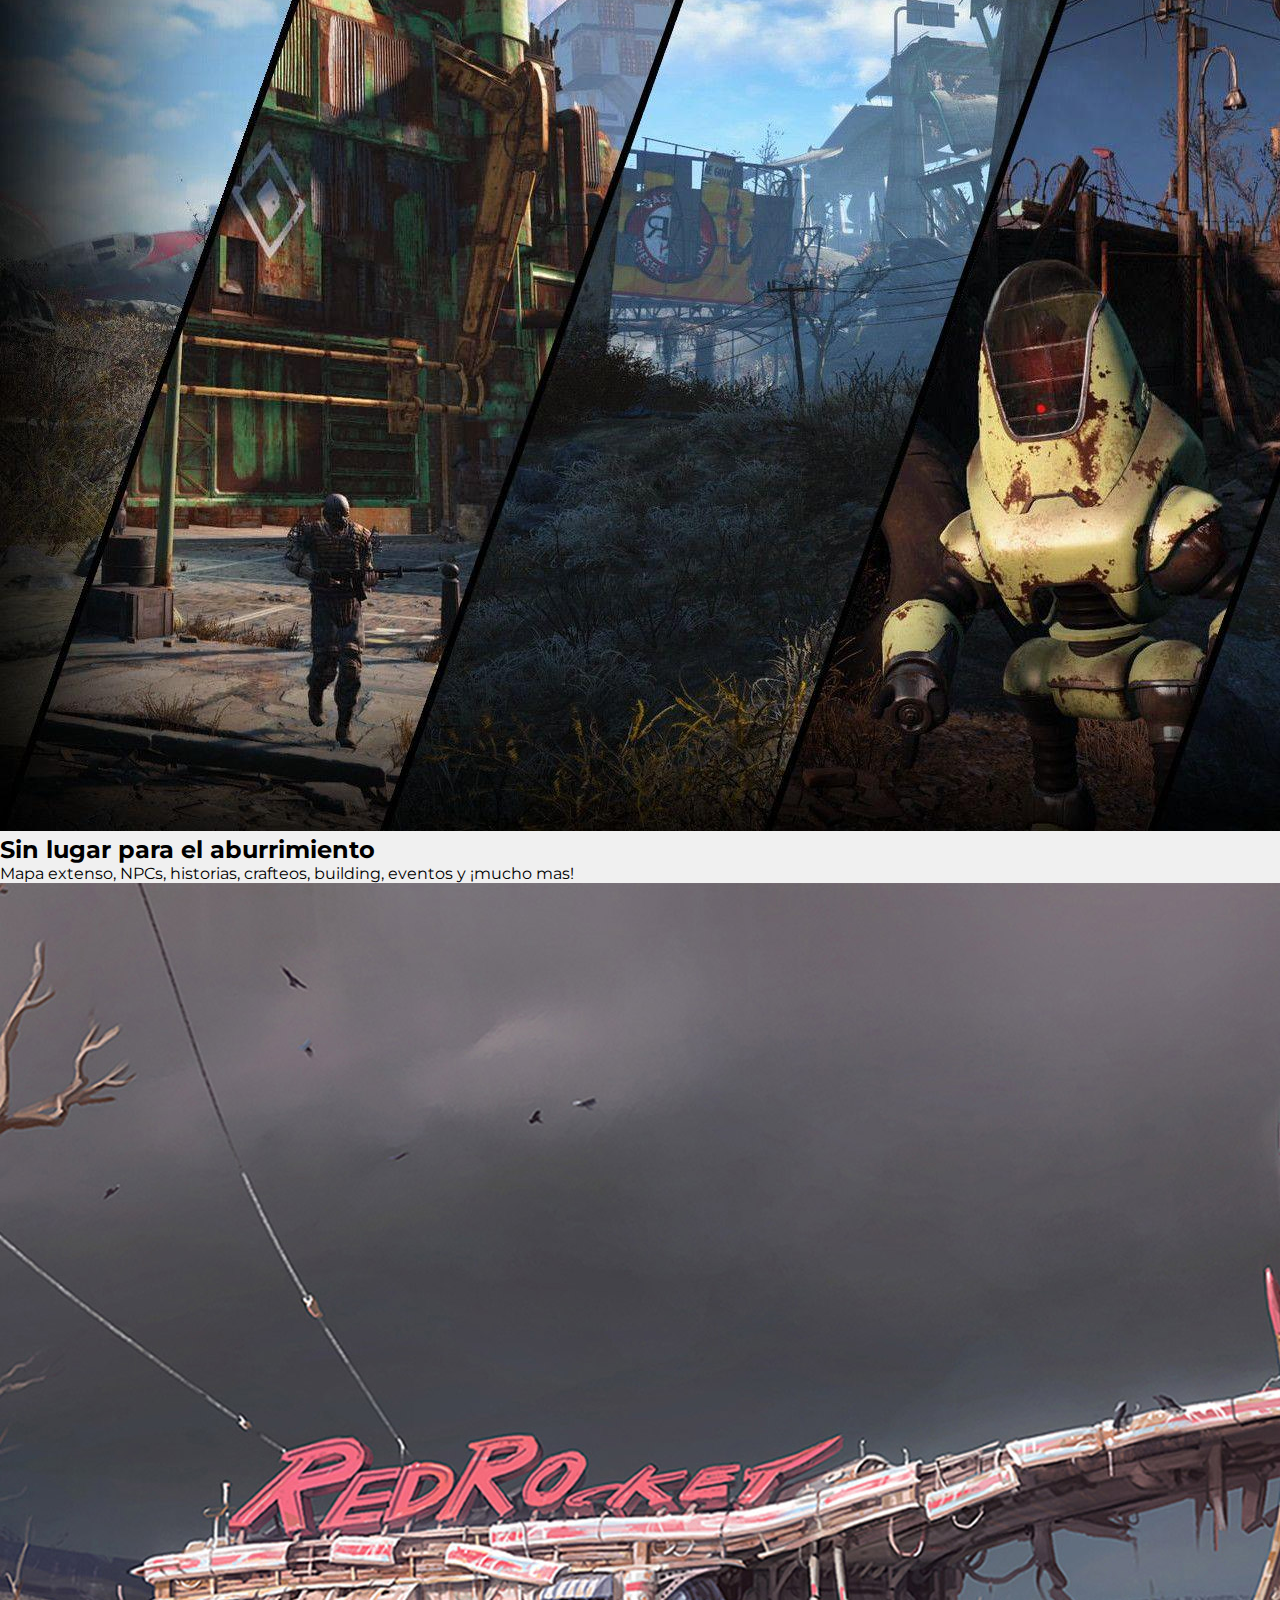
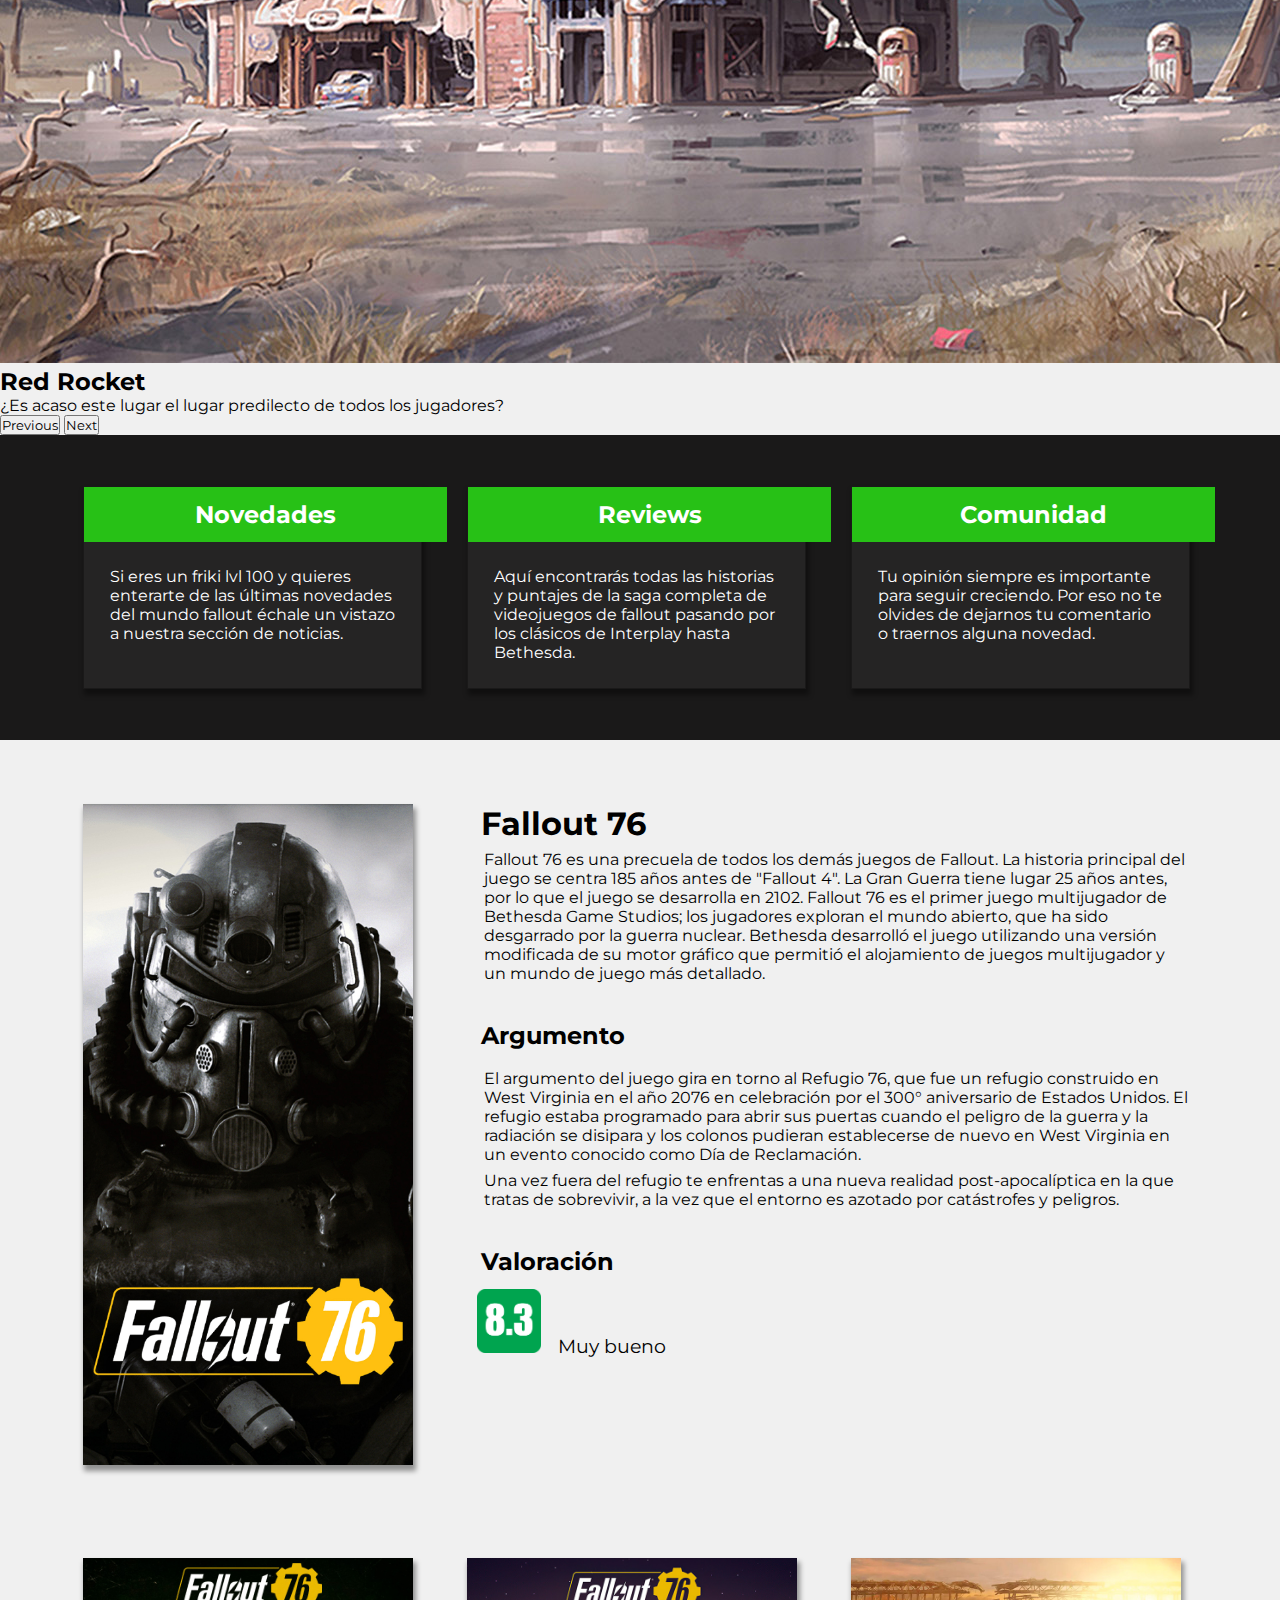
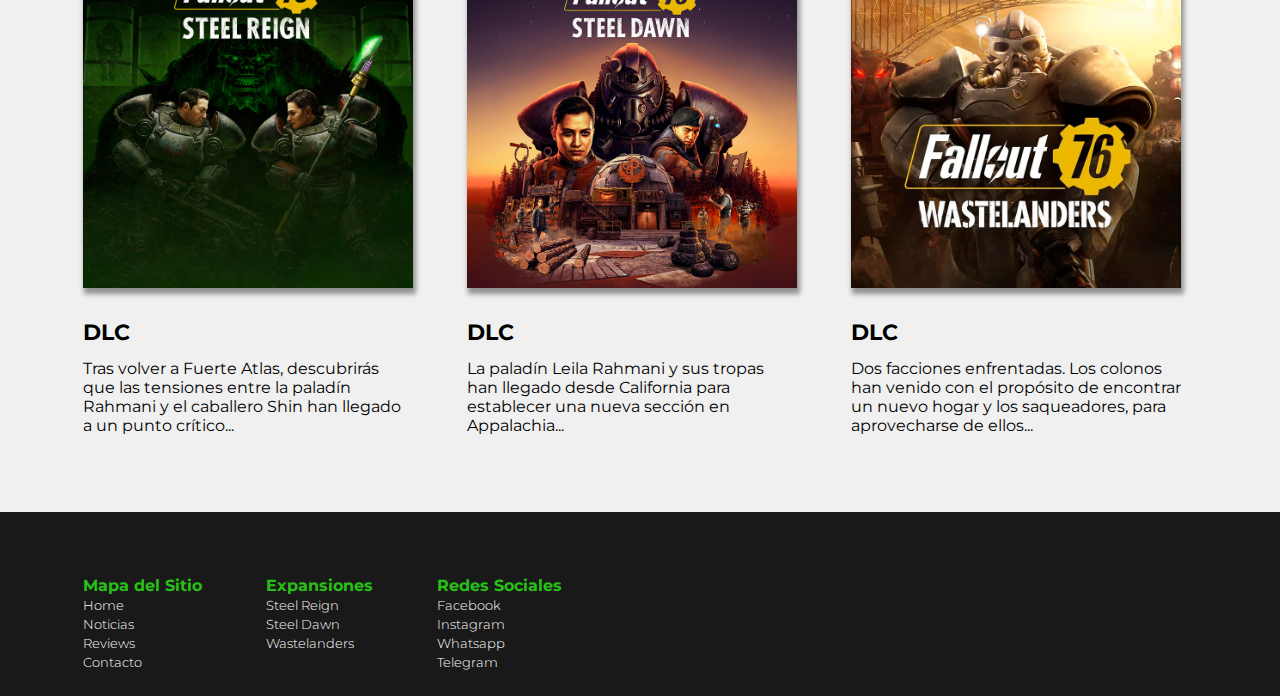
==== commit 304303e1: "Ajustes generales en index" ====
--- a/index.html
+++ b/index.html
@@ -5,11 +5,14 @@
     <meta charset="UTF-8">
     <meta http-equiv="X-UA-Compatible" content="IE=edge">
     <meta name="viewport" content="width=device-width, initial-scale=1.0">
+    <meta name="keywords" content="HTML,FALLOUT 76, FALLOUT, VAULT 76, EXPANSIONES, NOTICIAS, REVIEWS, ANALISIS, CONTACTO">
+    <meta name="description" content="Encuentra información del universo Fallout, noticias, reviews y las últimas expansiones.">
+    <link rel="shortcut icon" type="image/png" href="imagenes/favicon/favicon.png">
     <!-- Bootstrap -->
     <link href="https://cdn.jsdelivr.net/npm/bootstrap@5.1.3/dist/css/bootstrap.min.css" rel="stylesheet"
         integrity="sha384-1BmE4kWBq78iYhFldvKuhfTAU6auU8tT94WrHftjDbrCEXSU1oBoqyl2QvZ6jIW3" crossorigin="anonymous">
     <!-- Estilos -->
-    <link rel="stylesheet" href="css/styles.css">
+    <link rel="stylesheet" href="./css/styles.css">
     <title>Vault 76</title>
 </head>
 
@@ -45,9 +48,9 @@
                               Expansiones
                             </a>
                             <ul class="dropdown-menu menu-desplegable navbar-desplegable" aria-labelledby="navbarDropdownMenuLink">
-                              <li><a class="dropdown-item" href="secciones/steel-reign.html">Steel Reign</a></li>
-                              <li><a class="dropdown-item" href="#">Steel Dawn</a></li>
-                              <li><a class="dropdown-item" href="#">Wastelanders</a></li>
+                              <li><a class="dropdown-item" href="./secciones/steel-reign.html">Steel Reign</a></li>
+                              <li><a class="dropdown-item" href="./secciones/steel-dawn.html">Steel Dawn</a></li>
+                              <li><a class="dropdown-item" href="./secciones/wastelanders.html">Wastelanders</a></li>
                             </ul>
                           </li>
                         <li class="nav-item">
@@ -79,7 +82,7 @@
                     </div>
                 </div>
                 <div class="carousel-item">
-                    <img src="imagenes/carousel/fallout2.jpg" class="d-block w-100" alt="Collage de varias imagenes">
+                    <img src="imagenes/carousel/fallout2.jpg" class="d-block w-100" alt="Collage de varias imagenes de Fallout 76">
                     <div class="carousel-caption d-none d-md-block">
                         <h2>Sin lugar para el aburrimiento</h2>
                         <p>Mapa extenso, NPCs, historias, crafteos, building, eventos y ¡mucho mas!</p>
@@ -139,7 +142,7 @@
         <section class="descripcion">
 
             <div>
-                <img src="imagenes/index-main/fallout 76.jpg" alt="">
+                <img src="imagenes/index-main/fallout 76.jpg" alt="Portada de Fallout 76">
             </div>
 
             <div>
@@ -163,7 +166,7 @@
 
                 <h2>Valoración</h2>
                 
-                <img id="valoracion" src="imagenes/valoraciones/valoracion-fallout76.png" alt=""> 
+                <img id="valoracion" src="imagenes/valoraciones/valoracion-fallout76.png" alt="Valoración: 8.3"> 
                 <span class="valoracion-txt">Muy bueno</span>
             </div>
             
@@ -173,36 +176,45 @@
 
             <div>
 
-                <img src="imagenes/index-main/dlcs/the-pitt.jpg" alt="">
+                <a href="./secciones/steel-reign.html">
+                    <img src="imagenes/index-main/dlcs/steel-reign.jpg" alt="Portada de The Pitt (próxima expansión de Fallout 76)">
+                </a>
+                
 
                 <h2>DLC</h2>
 
                 <p>
-                    Lorem ipsum dolor sit amet consectetur adipisicing elit. Quos quaerat repellat quisquam magni tenetur quis, itaque adipisci earum nemo delectus fugiat, odio architecto enim amet cum libero laborum! Labore, vel.
-                </p>
-
-            </div>
-
-            <div>
-
-                <img src="imagenes/index-main/dlcs/steel-dawn.jpg" alt="">
+                    Tras volver a Fuerte Atlas, descubrirás que las tensiones entre la paladín Rahmani y el caballero Shin han llegado a un punto crítico...
+                </p>
+
+            </div>
+
+            <div>
+                <a href="./secciones/steel-dawn.html">
+                    <img src="imagenes/index-main/dlcs/steel-dawn.jpg" alt="Portada de Steel Dawn (expansión de Fallout 76)">
+                </a>
+                
                 
                 <h2>DLC</h2>
 
                 <p>
-                    Lorem ipsum dolor sit amet consectetur adipisicing elit. Quos quaerat repellat quisquam magni tenetur quis, itaque adipisci earum nemo delectus fugiat, odio architecto enim amet cum libero laborum! Labore, vel.
-                </p>
-
-            </div>
-
-            <div>
-
-                <img src="imagenes/index-main//dlcs/wastelanders.jpg" alt="">
+                    La paladín Leila Rahmani y sus tropas han llegado desde California para establecer una nueva sección en Appalachia...
+                </p>
+
+            </div>
+
+            <div>
+
+                <a href="./secciones/wastelanders.html">
+
+                    <img src="imagenes/index-main//dlcs/wastelanders.jpg" alt="Portada de Wastelanders (expansión de Fallout 76)">
+                </a>
+                
                 
                 <h2>DLC</h2>
 
                 <p>
-                    Lorem ipsum dolor sit amet consectetur adipisicing elit. Quos quaerat repellat quisquam magni tenetur quis, itaque adipisci earum nemo delectus fugiat, odio architecto enim amet cum libero laborum! Labore, vel.
+                    Dos facciones enfrentadas. Los colonos han venido con el propósito de encontrar un nuevo hogar y los saqueadores, para aprovecharse de ellos...
                 </p>
 
             </div>
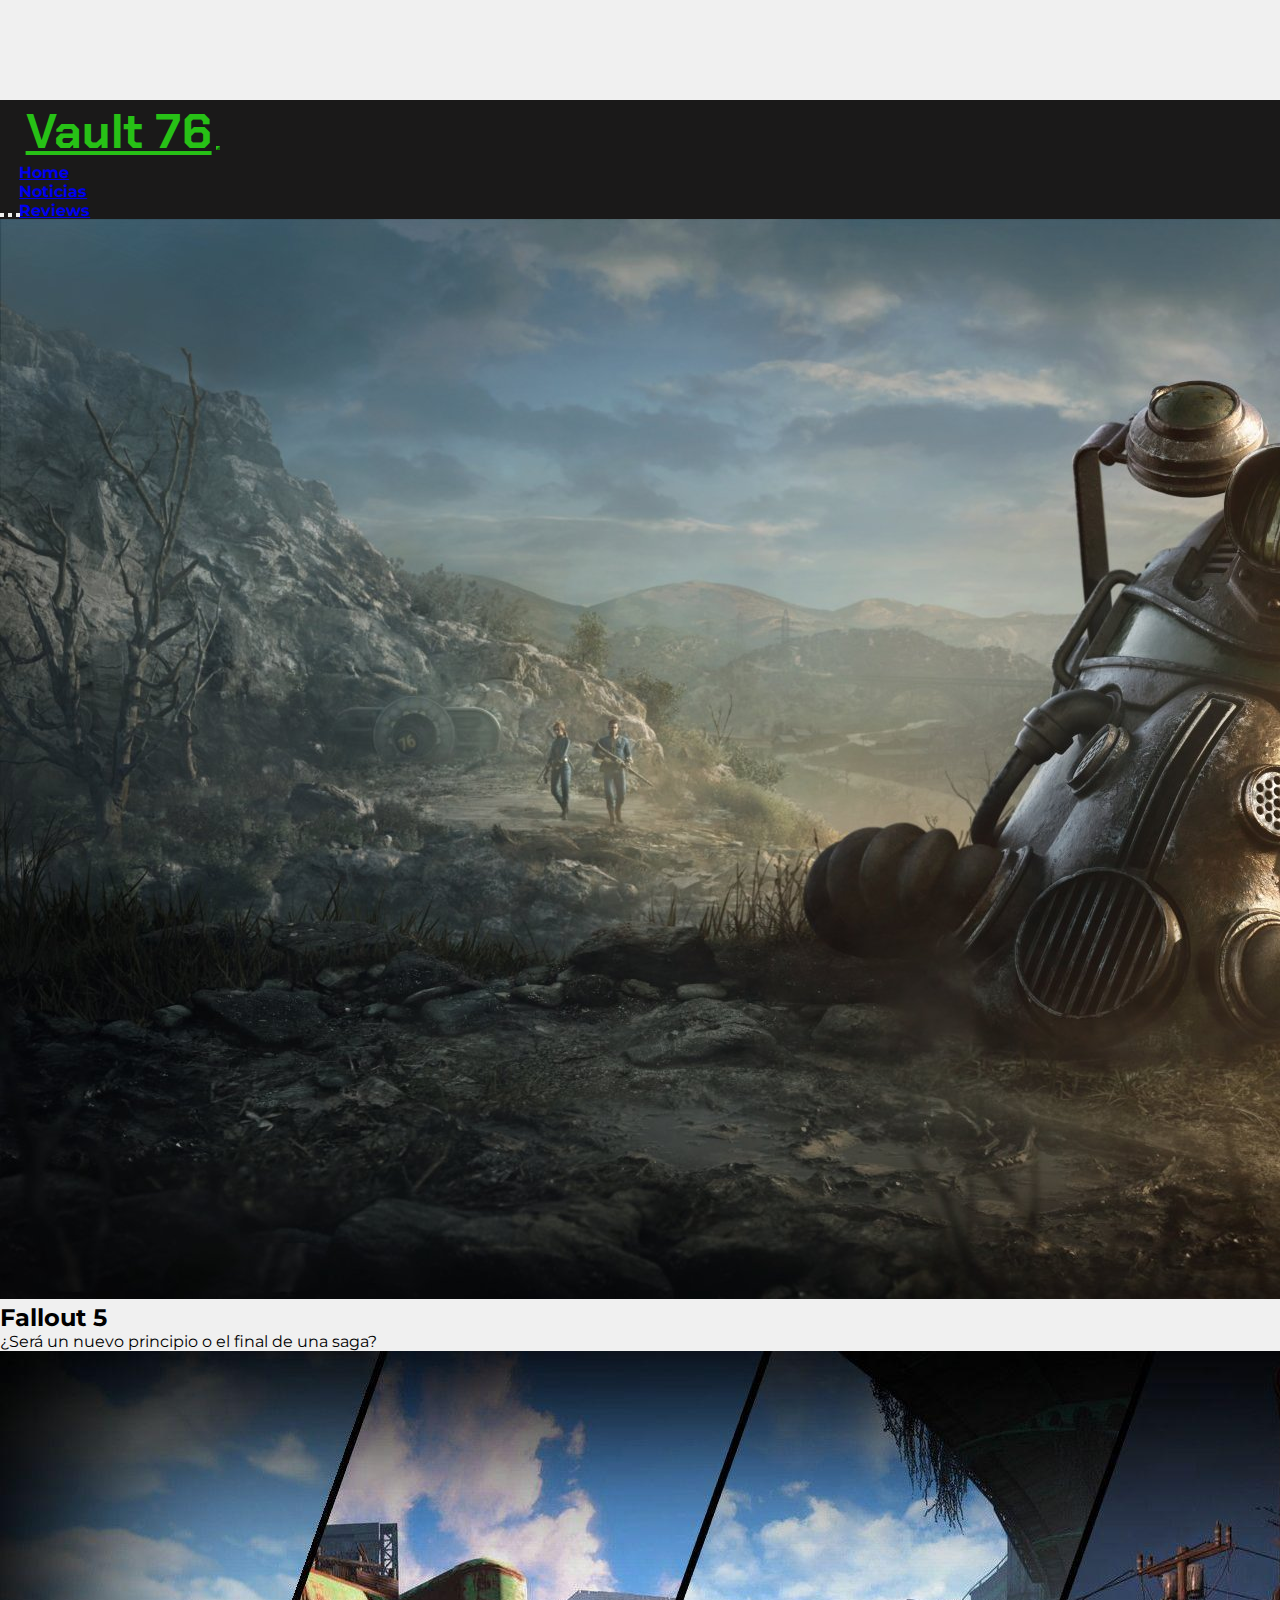
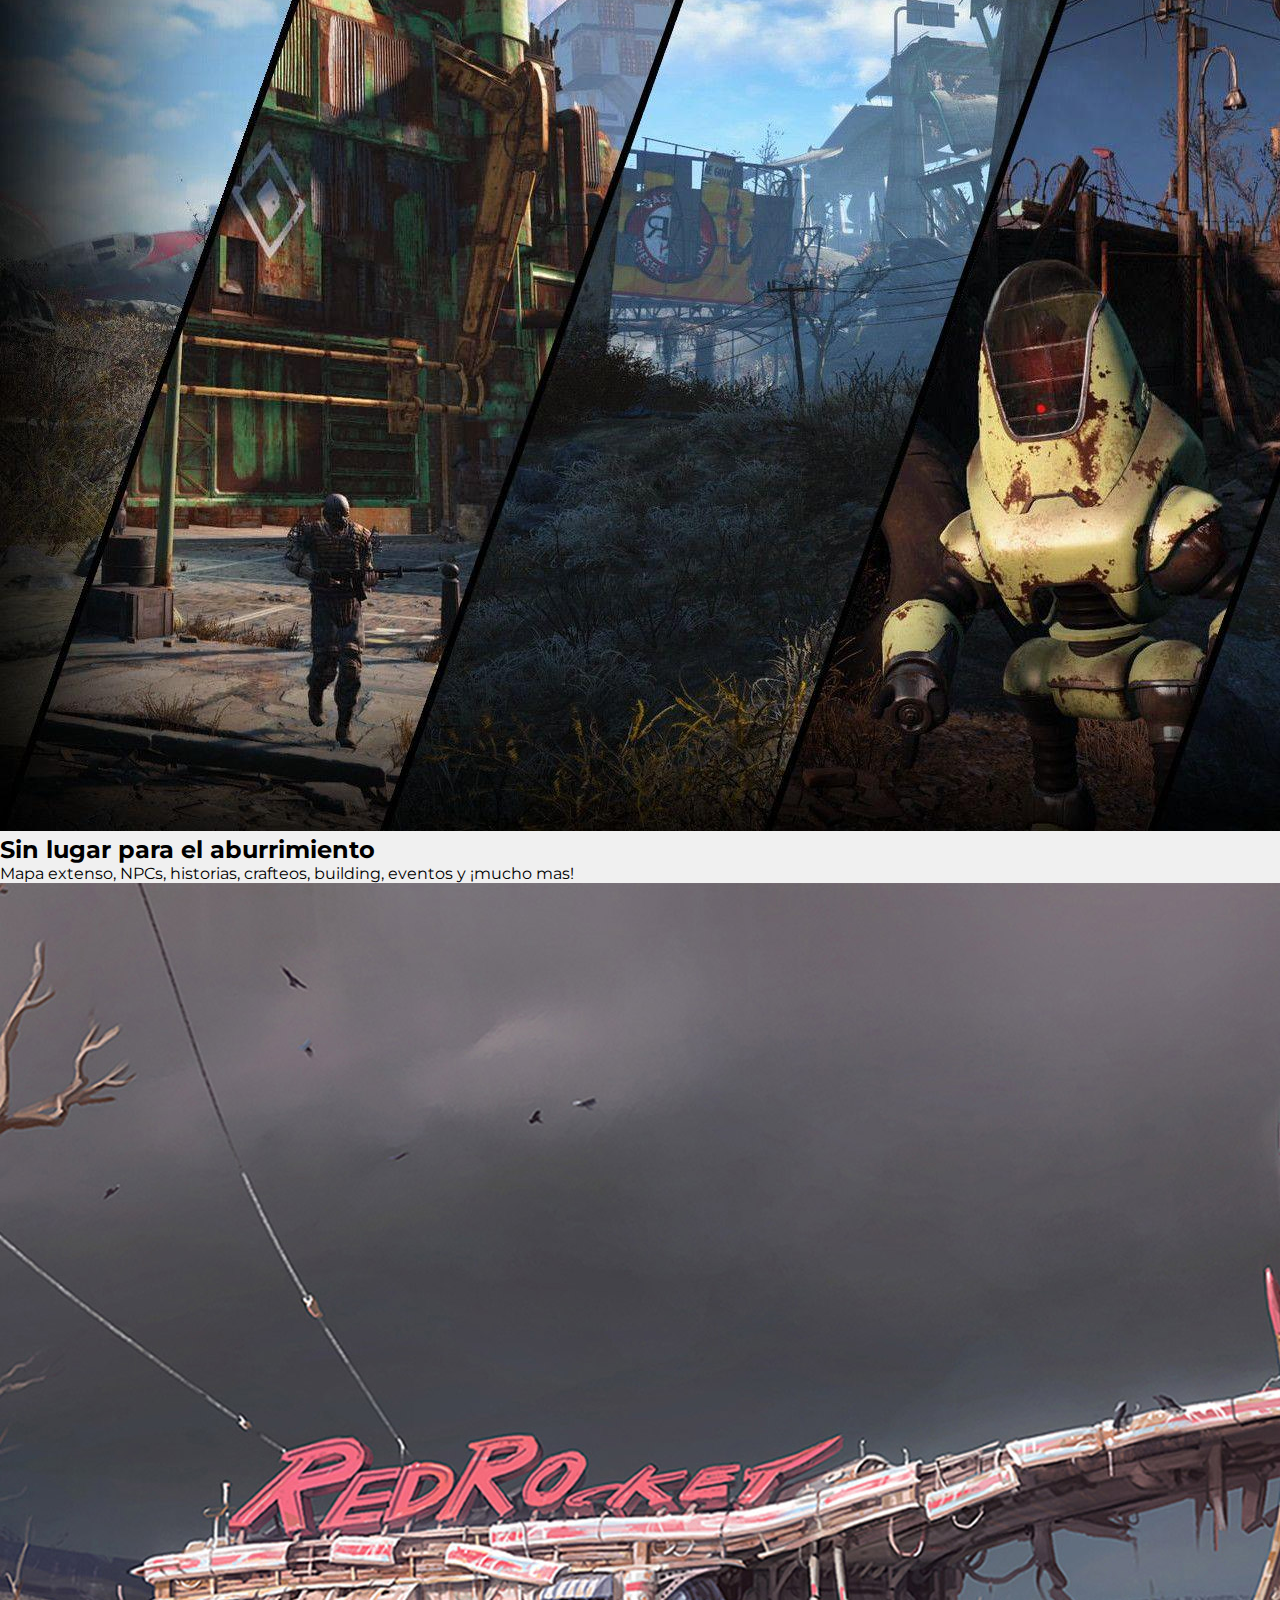
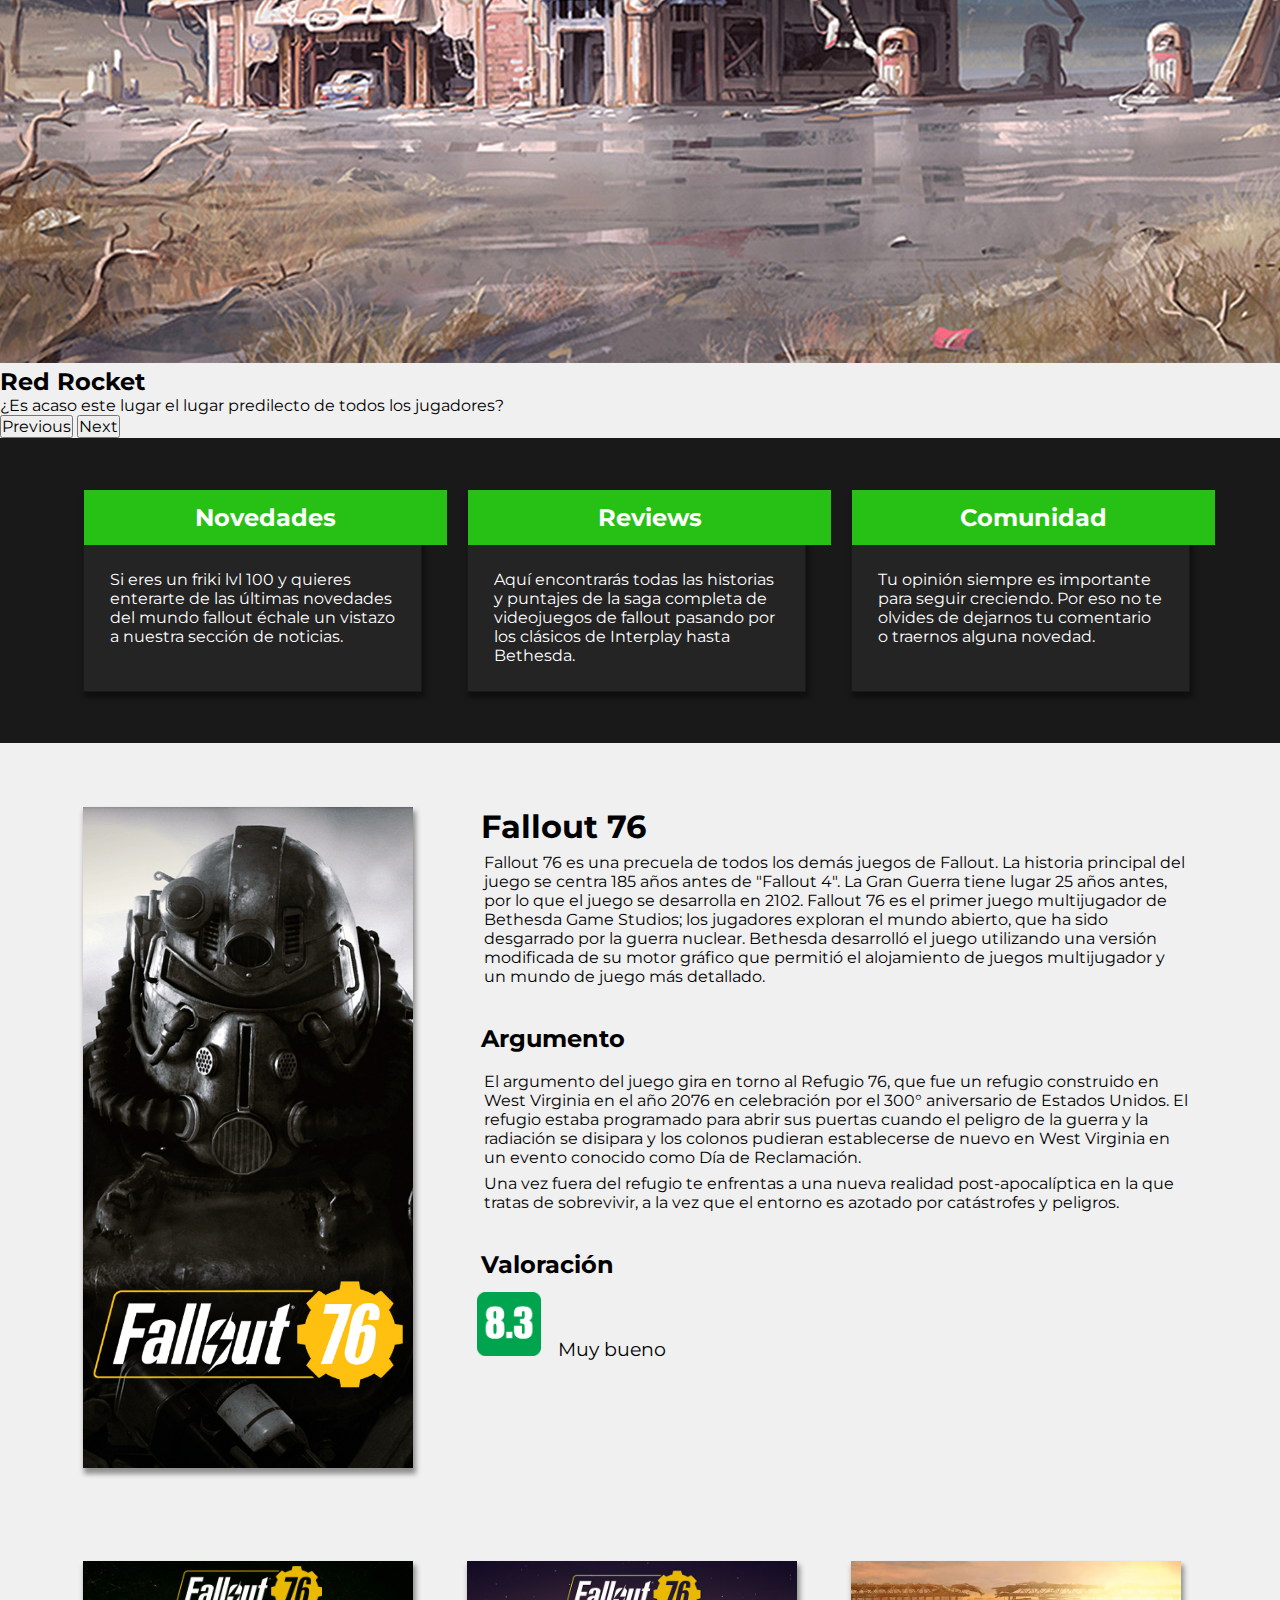
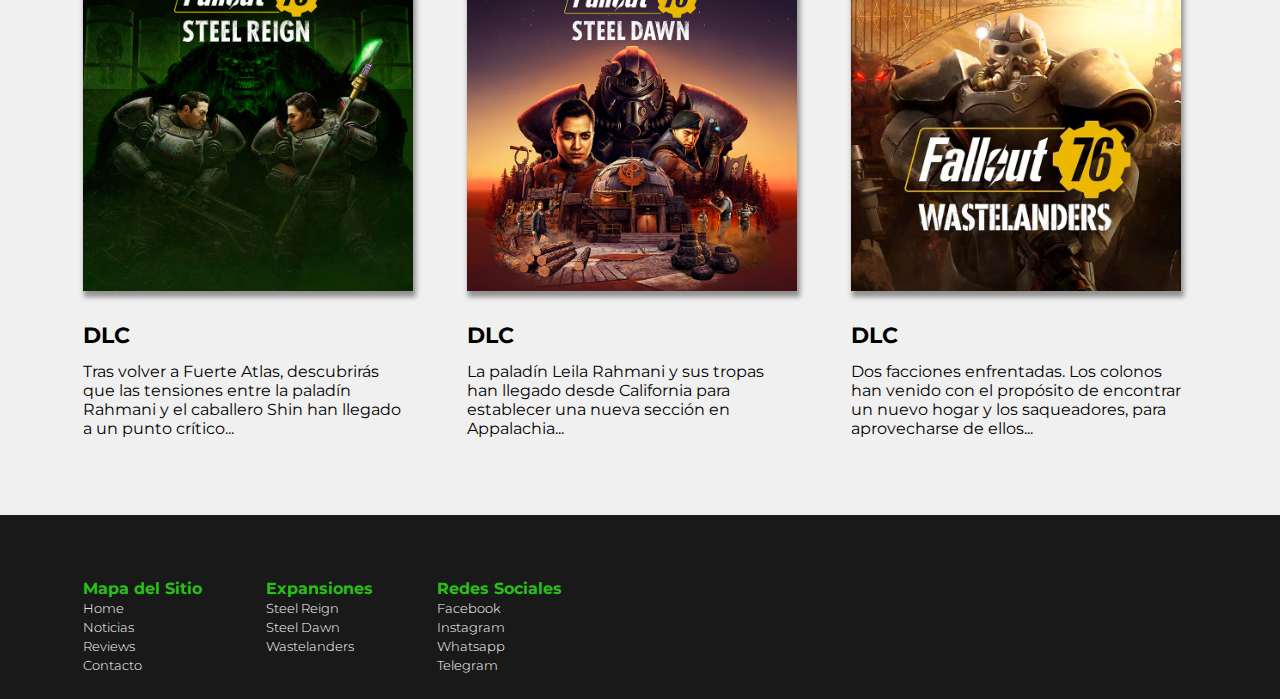
==== commit b447124e: "Add Js + tienda de productos" ====
--- a/index.html
+++ b/index.html
@@ -53,6 +53,9 @@
                               <li><a class="dropdown-item" href="./secciones/wastelanders.html">Wastelanders</a></li>
                             </ul>
                           </li>
+                          <li class="nav-item">
+                            <a class="nav-link text-white" href="secciones/tienda.html">Tienda</a>
+                        </li>
                         <li class="nav-item">
                             <a class="nav-link text-white" href="secciones/contacto.html">Contacto</a>
                         </li>
@@ -177,7 +180,7 @@
             <div>
 
                 <a href="./secciones/steel-reign.html">
-                    <img src="imagenes/index-main/dlcs/steel-reign.jpg" alt="Portada de The Pitt (próxima expansión de Fallout 76)">
+                    <img src="imagenes/index-main/dlcs/steel-reign.jpg" alt="Portada de Steel Reign">
                 </a>
                 
 
--- a/css/styles.css
+++ b/css/styles.css
@@ -325,6 +325,255 @@
     padding: 1vw 0;
     width: 25.8vw;
   }
+}
+
+.grid-2 {
+  display: grid;
+  grid-auto-rows: auto;
+}
+@media (max-width: 768px) {
+  .grid-2 {
+    grid-template-columns: 1fr;
+    margin: 0 5.5vw;
+  }
+  .grid-2 img {
+    width: 25.8vw;
+  }
+  .grid-2 p {
+    width: 25.8vw;
+  }
+  .grid-2 div img {
+    width: 100%;
+    margin: 5vw 0;
+    box-shadow: 2px 5px 5px 1px rgba(0, 0, 0, 0.4);
+  }
+  .grid-2 div h2 {
+    font-weight: bold;
+    margin: 5vw 0;
+  }
+  .grid-2 div h3 {
+    margin: 8vw 0 3vw 0;
+    font-size: 0.8rem;
+    font-weight: bold;
+  }
+  .grid-2 div h3 span {
+    font-weight: normal;
+    margin-left: 0.4vw;
+  }
+  .grid-2 div p {
+    width: 100%;
+    margin-bottom: 5vw;
+  }
+}
+@media (min-width: 769px) {
+  .grid-2 {
+    grid-template-columns: 1fr 1fr;
+    grid-template-rows: 50vh 50vh;
+    padding: 0 5vw;
+    margin-top: 5vw;
+  }
+  .grid-2 div {
+    margin: 0 2vw 0 1.5vw;
+  }
+  .grid-2 div img {
+    box-shadow: 2px 5px 5px 1px rgba(0, 0, 0, 0.4);
+    transition: all 1s;
+    width: 25.8vw;
+  }
+  .grid-2 div img:hover {
+    transform: scale(1.1, 1.1);
+  }
+  .grid-2 div h2 {
+    margin-top: 2vw;
+    font-size: 1.4rem;
+    font-weight: bold;
+    padding-right: 3.1vw;
+  }
+  .grid-2 div h3 {
+    margin-top: 1vw;
+    font-size: 0.8rem;
+    font-weight: bold;
+  }
+  .grid-2 div h3 span {
+    font-weight: normal;
+    margin-left: 0.4vw;
+  }
+  .grid-2 div p {
+    padding: 1vw 0;
+    width: 25.8vw;
+  }
+}
+
+.video-expansion {
+  padding-bottom: 3vw;
+}
+
+.grid-tienda {
+  display: flex;
+  flex-direction: row;
+  flex-wrap: wrap;
+  align-items: center;
+  justify-content: center;
+  gap: 47px;
+  margin: 0 5.5vw;
+}
+
+span {
+  font-size: 1rem;
+}
+
+.card-general {
+  background-color: rgb(26, 25, 25);
+  box-shadow: 5px 20px 20px rgba(211, 211, 211, 0.3);
+  margin-top: 5vw;
+  height: 570px;
+  width: 250px;
+  color: white;
+}
+
+.card-general h2 {
+  font-size: 1.8rem;
+}
+
+.card-general h3 {
+  font-size: 1.5rem;
+}
+
+.card:hover {
+  transition: 0.5s ease-in;
+  box-shadow: 5px 20px 60px rgba(211, 211, 211, 0.519);
+  cursor: default;
+}
+
+.card-imagen {
+  text-align: center;
+}
+
+.card-general img {
+  margin-top: 30px;
+  width: 200px;
+  justify-content: center;
+}
+
+.card-general .card-nombre {
+  text-align: center;
+  font-size: 1.5rem;
+  font-weight: 700;
+  display: block;
+  padding: 1rem;
+  width: 1fr;
+}
+
+.card-general .card-importe, .card .card-total {
+  text-align: center;
+  font-size: 20px;
+  font-weight: 500;
+  display: block;
+  padding: 0.5rem;
+  width: 1fr;
+}
+
+.card-general .card-button {
+  text-align: center;
+  display: block;
+  margin-top: 0.8rem;
+}
+
+.button-add {
+  border-radius: 10px;
+  width: 200px;
+  height: 30px;
+  background-color: white;
+  color: black;
+}
+
+.button-add:hover {
+  cursor: pointer;
+}
+
+.card-general .card-button button {
+  margin-top: 10px;
+  font-size: 20px !important;
+  border: 0;
+}
+
+.card-general .card-button .disabled {
+  background-color: lightgray !important;
+  color: whitesmoke !important;
+}
+
+.card-general .card-button button:active, .card-general .card-button button:hover {
+  background: #27c116 !important;
+  color: white !important;
+}
+
+.logo-carrito {
+  width: 48px;
+  position: absolute;
+  top: 120px;
+  right: 10vw;
+}
+
+.logo-carrito {
+  background-image: url(../imagenes/iconos/shopping-cart.svg);
+  font-size: 48px;
+  text-indent: -10500px;
+  color: red;
+  background-repeat: no-repeat;
+}
+
+.logo-carrito:hover {
+  cursor: pointer;
+  background-image: url(../imagenes/iconos/shopping-cart-hover.svg);
+  background-repeat: no-repeat;
+}
+
+/* .containerCarrito{
+    display: flex;
+    flex-wrap: wrap;
+    justify-content: center;
+    align-items: center;
+} */
+.resultadoCarrito {
+  display: flex;
+  flex-direction: row;
+  flex-wrap: wrap;
+  justify-content: center;
+  align-items: center;
+  margin: 8vh 5.7vw 0 5.7vw;
+  padding: 5vw;
+  text-align: center;
+  background-color: rgb(26, 25, 25);
+  color: white;
+}
+
+.resultadoCarrito h1 {
+  font-size: 1.5rem;
+  display: flex;
+  flex-wrap: wrap;
+}
+
+.resultadoCarrito .button {
+  margin-top: 20px;
+  font-size: 20px !important;
+  border: 0;
+}
+
+.resultadoCarrito .button:hover {
+  background-color: #27c116;
+  color: white;
+}
+
+.button:hover:after a {
+  color: white;
+}
+
+/* .resultadoCarrito .button a:hover{
+    color: white;
+} */
+.resultadoCarrito a {
+  text-decoration: none;
+  color: rgb(26, 25, 25);
 }
 
 /**************************************** SECCION - EXPANSIONES ****************************************/
